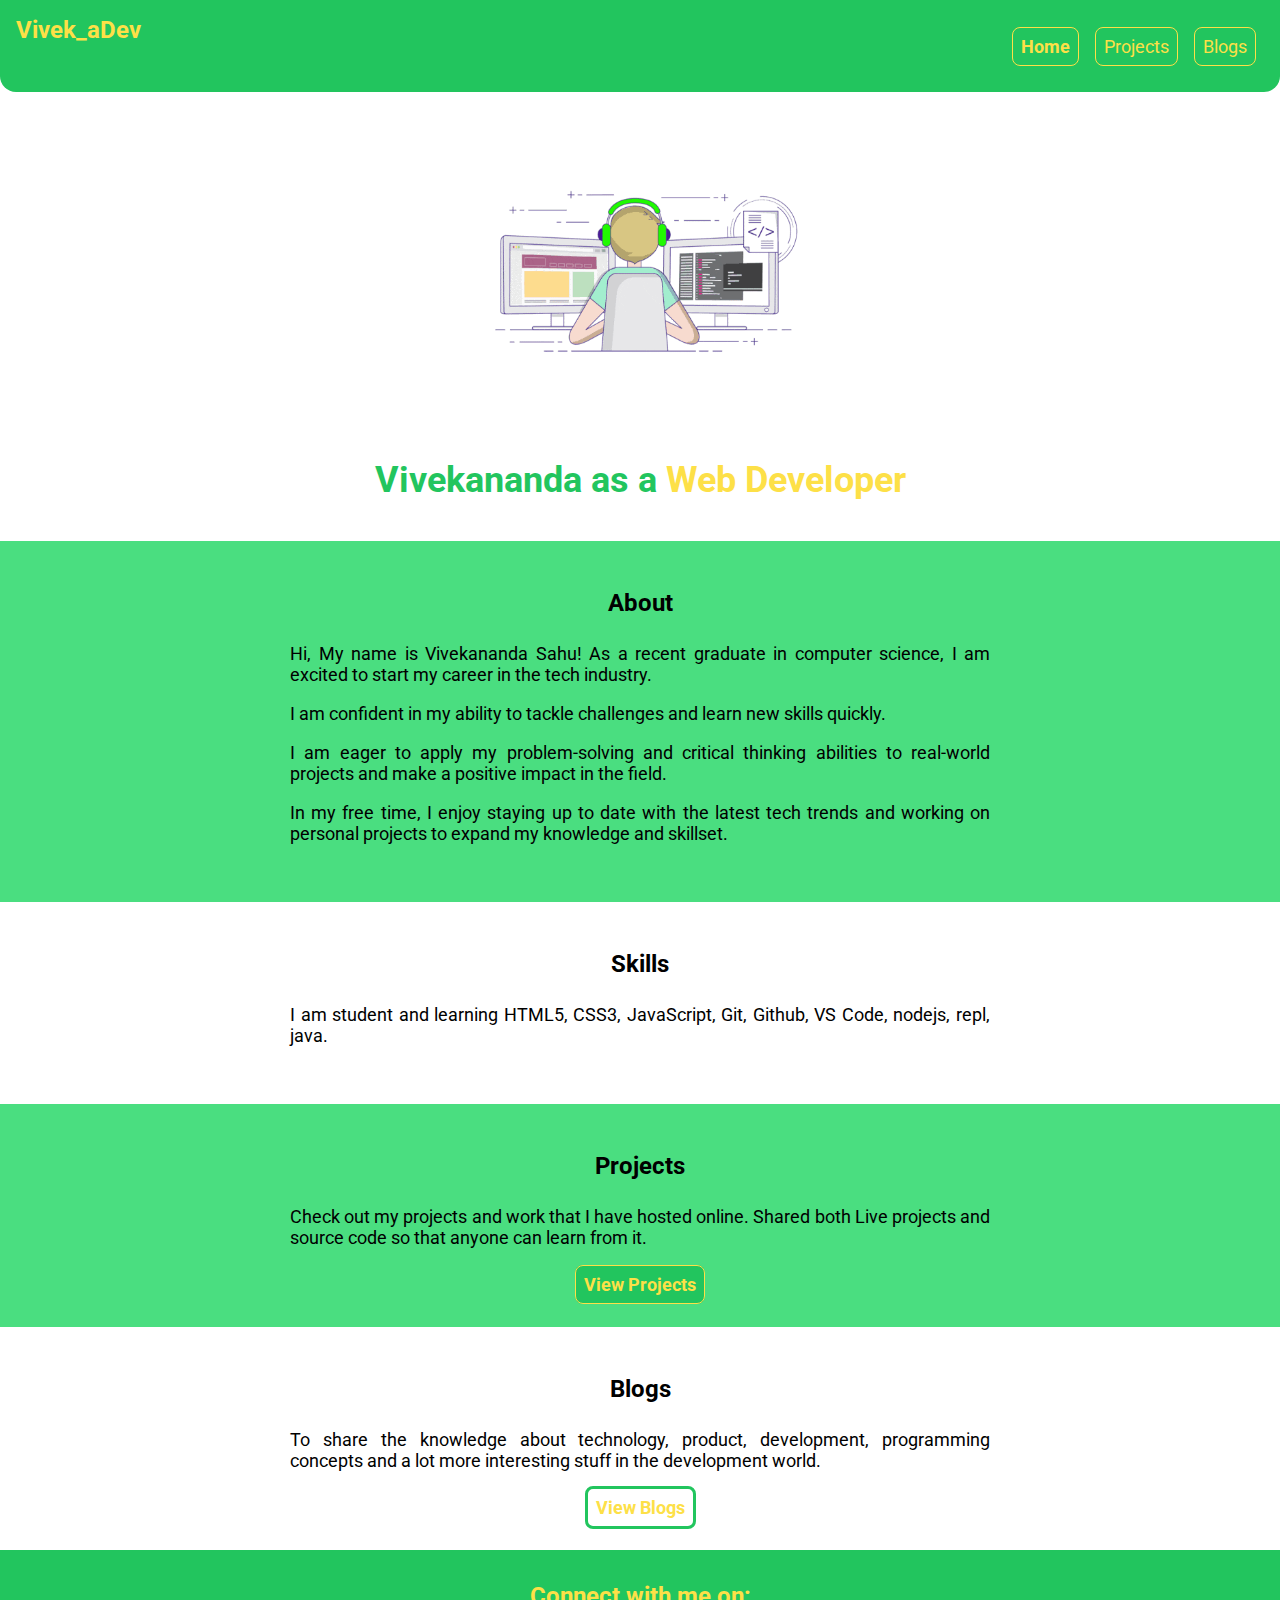
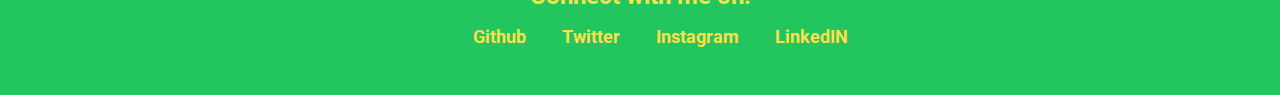
==== index.html @ dac3c16b "Initial commit" ====
<!DOCTYPE html>
<html lang="en">

<head>
    <meta charset="UTF-8">
    <meta http-equiv="X-UA-Compatible" content="IE=edge">
    <meta name="viewport" content="width=device-width, initial-scale=1.0">
    <title>Vivek_aDev</title>
    <link rel="stylesheet" href="style.css">
</head>

<body>

    <!-- Navbar -->
    <nav class="navigation">
        <div class="nav-header">Vivek_aDev</div>
        <div class="nav-pills">
            <div>
                <a class="nav-link link-active" href="/">Home</a>
            </div>
            <div>
                <a class="nav-link" href="/projects.html">Projects</a>
            </div>
            <div>
                <a class="nav-link" href="/blogs.html">Blogs</a>
            </div>
        </div>
    </nav>

    <!-- header -->
    <header class="header">
        <img class="header-img" src="/images/developer.gif">
        <h1 class="header-content">Vivekananda as a <span class="header-content-highlight">Web Developer</span>
        </h1>
    </header>


    <!-- Section  -->

    <!-- About  -->
    <section class="section  section-grey">
        <div class="center-container">
            <div class="center-container section-header">About</div>

            <p>Hi, My name is Vivekananda Sahu! As a recent graduate in computer science, I am excited to start my
                career in the tech industry.</p>
            <p>I am confident in my ability to tackle challenges and learn new skills quickly.</p>
            <p>I am eager to apply my problem-solving and critical thinking abilities to real-world projects and make a
                positive impact in the field.</p>
            <p>In my free time, I enjoy staying up to date with the latest tech trends and working on personal projects
                to expand my knowledge and skillset.</p>
        </div>
    </section>

    <!-- Skills  -->
    <section class="section">
        <div class="center-container">
            <div class="center-container section-header">Skills</div>

            <p>I am student and learning HTML5, CSS3, JavaScript, Git, Github, VS Code, nodejs, repl, java.</p>

    </section>


    <!-- Projects  -->
    <section class="section section-grey">
        <div class="center-container">
            <div class="center-container section-header">Projects</div>

            <p>Check out my projects and work that I have hosted online. Shared both Live projects and source code so
                that anyone can learn from it.</p>

        </div>
        <a class="nav-link link-active" href="/projects.html">View Projects</a>
    </section>

    <!-- Blogs  -->
    <section class="section">
        <div class="center-container">
            <div class="center-container section-header">Blogs</div>

            <p>To share the knowledge about technology, product, development, programming concepts and a lot more
                interesting stuff in the development world.</p>
        </div>

        <a class="link link-secondary" href="/blogs.html">View Blogs</a>

    </section>

    <!-- footer  -->
    <footer class="footer">
        <div class="footer-header">Connect with me on: </div>

        <ul class="non-bullet-list">
            <li class="inline-list"><a class="footer-link" target="_blank"
                    href="https://github.com/Vivek-aDev">Github</a></li>
            <li class="inline-list"><a class="footer-link" target="_blank"
                    href="https://twitter.com/Vivek_aDev">Twitter</a></li>
            <li class="inline-list"><a class="footer-link" target="_blank"
                    href="https://www.instagram.com/i_as_vivek/">Instagram</a></li>
            <li class="inline-list"><a class="footer-link" target="_blank"
                    href="https://www.linkedin.com/in/vivekasdev/">LinkedIN</a></li>
        </ul>
    </footer>

</body>

</html>
---- style.css ----
@import url('https://fonts.googleapis.com/css2?family=Roboto&display=swap');

body {
    font-family: 'Roboto', sans-serif;
    margin: 0px;
    overflow-x: hidden;

}

p {
    text-align: justify;
}

:root {
    --primary-color: #22c55e;
    --footer-color: #22c55e;
    --span-color: #fde047;
    --section-color: #4ade80;



}

hr {
    margin: 2rem 0rem;
}

.fluid-container {
    padding: 0.5rem 0.5rem;
}

.center-container {
    max-width: 700px;
    padding: 0.5rem 0.5rem;
    margin: auto;
    display: block;
}

.link {
    text-decoration: none;
    padding: 0.5rem 0.5rem;
    font-size: large;
    font-weight: bolder;

}

.link-primary {
    background-color: #FBBF24;
    color: var(--span-color);
    border-radius: 0.5rem;

}

.link-secondary {
    color: var(--span-color);
    border: solid var(--primary-color);
    border-radius: 0.5rem;
}


.inline-list {
    display: inline;
    padding: 1rem 1rem;
}

.navigation {
    padding: 1rem;
    background-color: var(--primary-color);
    color: var(--span-color);
    font-size: large;
    border-bottom-left-radius: 1rem;
    border-bottom-right-radius: 1rem;
    display: flex;
    flex-wrap: wrap;
    justify-content: space-between;
    align-items: center;
}

.nav-header {
    font-weight: bolder;
    font-size: x-large;
    margin-bottom: 2rem;
}

.nav-pills {
    display: flex;
    justify-content: center;
}

.nav-link {
    background-color: var(--primary-color);
    color: var(--span-color);
    border: 1px solid var(--span-color);
    padding: 0.5rem 0.5rem;
    text-decoration: none;
    border-radius: 0.5rem;
    margin: 0.5rem;

}

.link-active {
    font-weight: bolder;
    font-size: large;

}

.header {
    padding: 1rem 1rem;
    font-size: large;
    font-weight: bolder;
    text-align: center;

}

.header-img {
    max-width: 350px;
    display: block;
    padding: 2rem;
    margin: auto;
}

.header-content {

    color: var(--primary-color);

}

.header-content-highlight {

    color: var(--span-color);



}

.section {
    padding: 2rem;
    font-size: large;
    text-align: center;

}




.section-grey {
    background-color: var(--section-color);
}

.section-header {

    font-size: x-large;
    font-weight: bolder;

}

.footer {
    background-color: var(--footer-color);
    color: var(--span-color);
    padding: 2rem 1rem;
    text-align: center;
}

.footer-header {

    font-size: x-large;
    font-weight: bolder;
}

.footer-link {
    color: var(--span-color);
    font-weight: bolder;
    text-decoration: none;
    font-size: large;


}
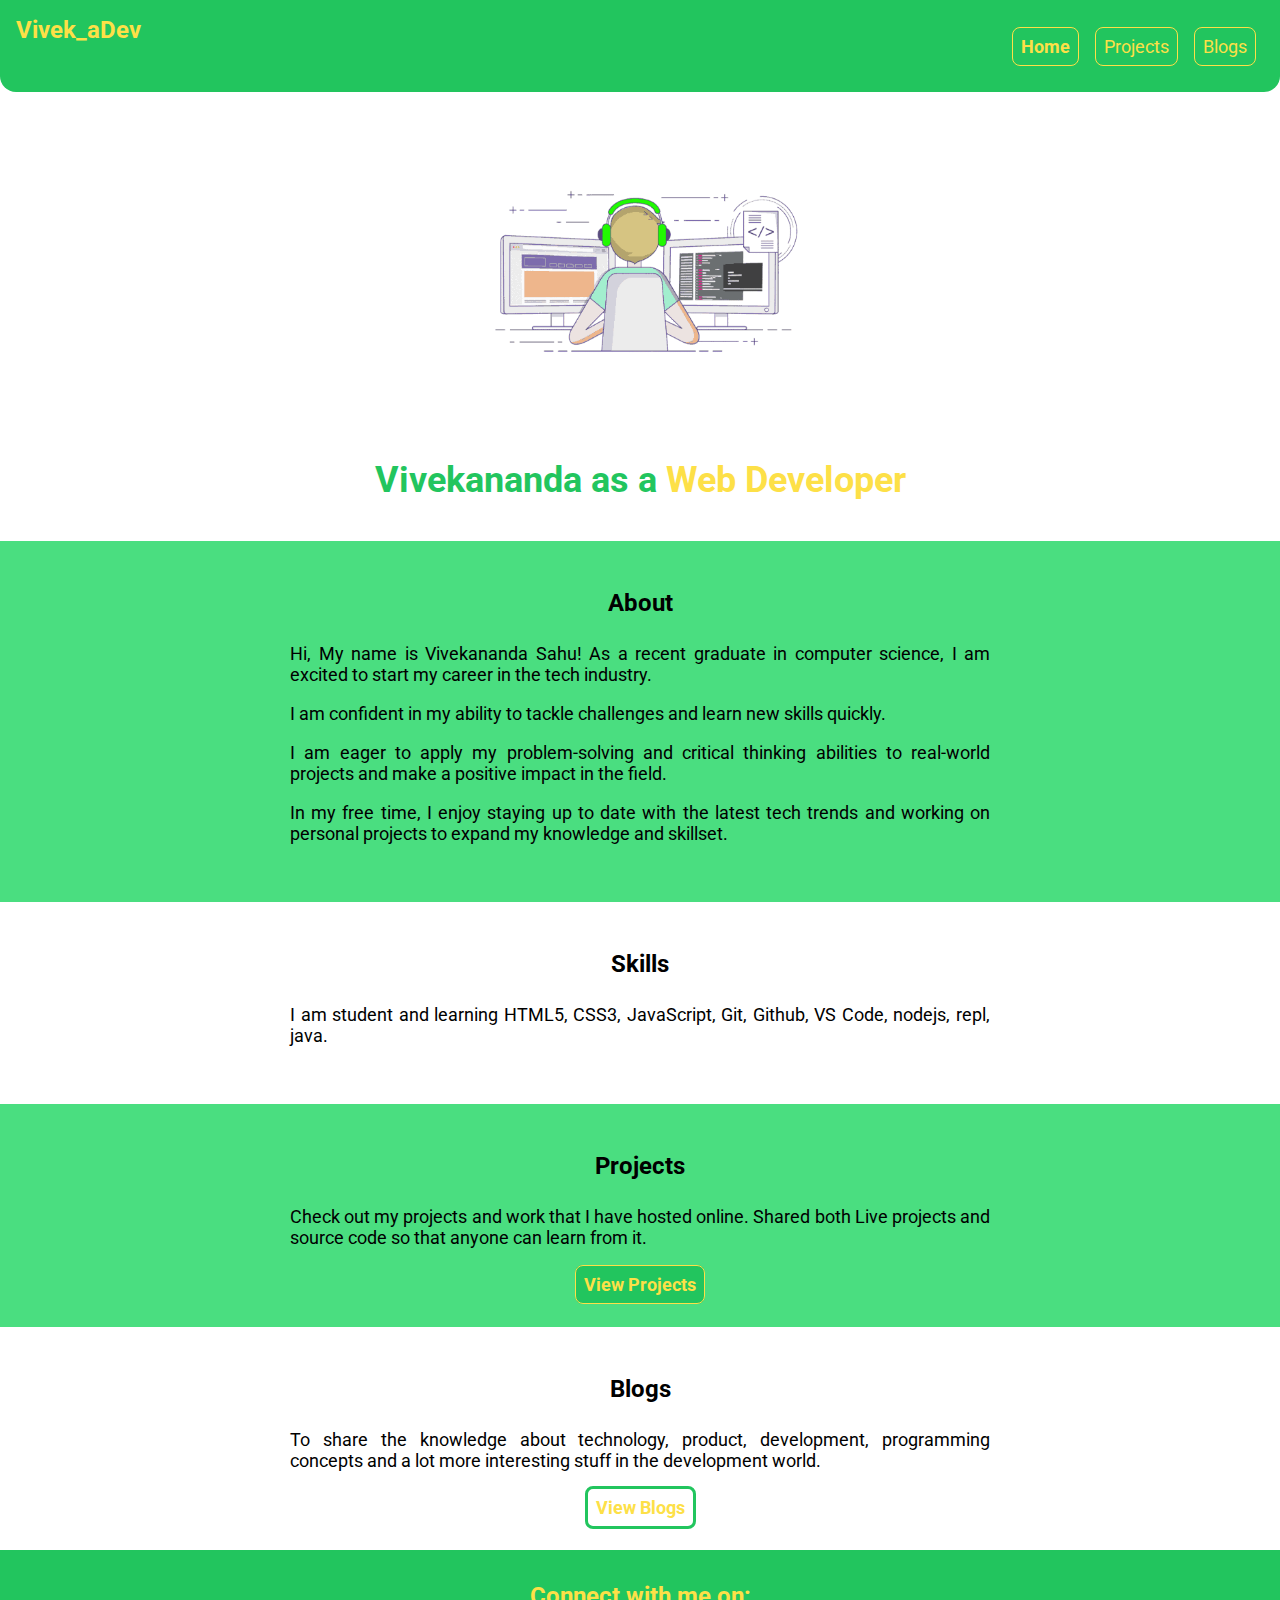
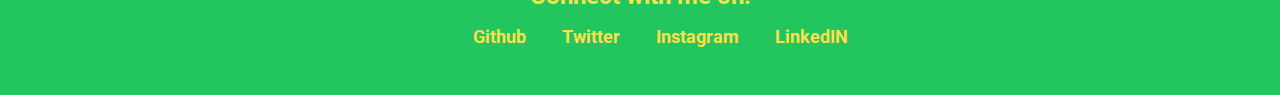
==== commit 409fa26b: "Add files via upload" ====
--- a/index.html
+++ b/index.html
@@ -1,108 +1,108 @@
-<!DOCTYPE html>
-<html lang="en">
-
-<head>
-    <meta charset="UTF-8">
-    <meta http-equiv="X-UA-Compatible" content="IE=edge">
-    <meta name="viewport" content="width=device-width, initial-scale=1.0">
-    <title>Vivek_aDev</title>
-    <link rel="stylesheet" href="style.css">
-</head>
-
-<body>
-
-    <!-- Navbar -->
-    <nav class="navigation">
-        <div class="nav-header">Vivek_aDev</div>
-        <div class="nav-pills">
-            <div>
-                <a class="nav-link link-active" href="/">Home</a>
-            </div>
-            <div>
-                <a class="nav-link" href="/projects.html">Projects</a>
-            </div>
-            <div>
-                <a class="nav-link" href="/blogs.html">Blogs</a>
-            </div>
-        </div>
-    </nav>
-
-    <!-- header -->
-    <header class="header">
-        <img class="header-img" src="/images/developer.gif">
-        <h1 class="header-content">Vivekananda as a <span class="header-content-highlight">Web Developer</span>
-        </h1>
-    </header>
-
-
-    <!-- Section  -->
-
-    <!-- About  -->
-    <section class="section  section-grey">
-        <div class="center-container">
-            <div class="center-container section-header">About</div>
-
-            <p>Hi, My name is Vivekananda Sahu! As a recent graduate in computer science, I am excited to start my
-                career in the tech industry.</p>
-            <p>I am confident in my ability to tackle challenges and learn new skills quickly.</p>
-            <p>I am eager to apply my problem-solving and critical thinking abilities to real-world projects and make a
-                positive impact in the field.</p>
-            <p>In my free time, I enjoy staying up to date with the latest tech trends and working on personal projects
-                to expand my knowledge and skillset.</p>
-        </div>
-    </section>
-
-    <!-- Skills  -->
-    <section class="section">
-        <div class="center-container">
-            <div class="center-container section-header">Skills</div>
-
-            <p>I am student and learning HTML5, CSS3, JavaScript, Git, Github, VS Code, nodejs, repl, java.</p>
-
-    </section>
-
-
-    <!-- Projects  -->
-    <section class="section section-grey">
-        <div class="center-container">
-            <div class="center-container section-header">Projects</div>
-
-            <p>Check out my projects and work that I have hosted online. Shared both Live projects and source code so
-                that anyone can learn from it.</p>
-
-        </div>
-        <a class="nav-link link-active" href="/projects.html">View Projects</a>
-    </section>
-
-    <!-- Blogs  -->
-    <section class="section">
-        <div class="center-container">
-            <div class="center-container section-header">Blogs</div>
-
-            <p>To share the knowledge about technology, product, development, programming concepts and a lot more
-                interesting stuff in the development world.</p>
-        </div>
-
-        <a class="link link-secondary" href="/blogs.html">View Blogs</a>
-
-    </section>
-
-    <!-- footer  -->
-    <footer class="footer">
-        <div class="footer-header">Connect with me on: </div>
-
-        <ul class="non-bullet-list">
-            <li class="inline-list"><a class="footer-link" target="_blank"
-                    href="https://github.com/Vivek-aDev">Github</a></li>
-            <li class="inline-list"><a class="footer-link" target="_blank"
-                    href="https://twitter.com/Vivek_aDev">Twitter</a></li>
-            <li class="inline-list"><a class="footer-link" target="_blank"
-                    href="https://www.instagram.com/i_as_vivek/">Instagram</a></li>
-            <li class="inline-list"><a class="footer-link" target="_blank"
-                    href="https://www.linkedin.com/in/vivekasdev/">LinkedIN</a></li>
-        </ul>
-    </footer>
-
-</body>
-
+<!DOCTYPE html>
+<html lang="en">
+
+<head>
+    <meta charset="UTF-8">
+    <meta http-equiv="X-UA-Compatible" content="IE=edge">
+    <meta name="viewport" content="width=device-width, initial-scale=1.0">
+    <title>Vivek_aDev</title>
+    <link rel="stylesheet" href="style.css">
+</head>
+
+<body>
+
+    <!-- Navbar -->
+    <nav class="navigation">
+        <div class="nav-header">Vivek_aDev</div>
+        <div class="nav-pills">
+            <div>
+                <a class="nav-link link-active" href="/">Home</a>
+            </div>
+            <div>
+                <a class="nav-link" href="/projects.html">Projects</a>
+            </div>
+            <div>
+                <a class="nav-link" href="/blogs.html">Blogs</a>
+            </div>
+        </div>
+    </nav>
+
+    <!-- header -->
+    <header class="header">
+        <img class="header-img" src="/images/developer.gif">
+        <h1 class="header-content">Vivekananda as a <span class="header-content-highlight">Web Developer</span>
+        </h1>
+    </header>
+
+
+    <!-- Section  -->
+
+    <!-- About  -->
+    <section class="section  section-grey">
+        <div class="center-container">
+            <div class="center-container section-header">About</div>
+
+            <p>Hi, My name is Vivekananda Sahu! As a recent graduate in computer science, I am excited to start my
+                career in the tech industry.</p>
+            <p>I am confident in my ability to tackle challenges and learn new skills quickly.</p>
+            <p>I am eager to apply my problem-solving and critical thinking abilities to real-world projects and make a
+                positive impact in the field.</p>
+            <p>In my free time, I enjoy staying up to date with the latest tech trends and working on personal projects
+                to expand my knowledge and skillset.</p>
+        </div>
+    </section>
+
+    <!-- Skills  -->
+    <section class="section">
+        <div class="center-container">
+            <div class="center-container section-header">Skills</div>
+
+            <p>I am student and learning HTML5, CSS3, JavaScript, Git, Github, VS Code, nodejs, repl, java.</p>
+
+    </section>
+
+
+    <!-- Projects  -->
+    <section class="section section-grey">
+        <div class="center-container">
+            <div class="center-container section-header">Projects</div>
+
+            <p>Check out my projects and work that I have hosted online. Shared both Live projects and source code so
+                that anyone can learn from it.</p>
+
+        </div>
+        <a class="nav-link link-active" href="/projects.html">View Projects</a>
+    </section>
+
+    <!-- Blogs  -->
+    <section class="section">
+        <div class="center-container">
+            <div class="center-container section-header">Blogs</div>
+
+            <p>To share the knowledge about technology, product, development, programming concepts and a lot more
+                interesting stuff in the development world.</p>
+        </div>
+
+        <a class="link link-secondary" href="/blogs.html">View Blogs</a>
+
+    </section>
+
+    <!-- footer  -->
+    <footer class="footer">
+        <div class="footer-header">Connect with me on: </div>
+
+        <ul class="non-bullet-list">
+            <li class="inline-list"><a class="footer-link" target="_blank"
+                    href="https://github.com/Vivek-aDev">Github</a></li>
+            <li class="inline-list"><a class="footer-link" target="_blank"
+                    href="https://twitter.com/Vivek_aDev">Twitter</a></li>
+            <li class="inline-list"><a class="footer-link" target="_blank"
+                    href="https://www.instagram.com/i_as_vivek/">Instagram</a></li>
+            <li class="inline-list"><a class="footer-link" target="_blank"
+                    href="https://www.linkedin.com/in/vivekasdev/">LinkedIN</a></li>
+        </ul>
+    </footer>
+
+</body>
+
 </html>--- a/style.css
+++ b/style.css
@@ -1,177 +1,177 @@
-@import url('https://fonts.googleapis.com/css2?family=Roboto&display=swap');
-
-body {
-    font-family: 'Roboto', sans-serif;
-    margin: 0px;
-    overflow-x: hidden;
-
-}
-
-p {
-    text-align: justify;
-}
-
-:root {
-    --primary-color: #22c55e;
-    --footer-color: #22c55e;
-    --span-color: #fde047;
-    --section-color: #4ade80;
-
-
-
-}
-
-hr {
-    margin: 2rem 0rem;
-}
-
-.fluid-container {
-    padding: 0.5rem 0.5rem;
-}
-
-.center-container {
-    max-width: 700px;
-    padding: 0.5rem 0.5rem;
-    margin: auto;
-    display: block;
-}
-
-.link {
-    text-decoration: none;
-    padding: 0.5rem 0.5rem;
-    font-size: large;
-    font-weight: bolder;
-
-}
-
-.link-primary {
-    background-color: #FBBF24;
-    color: var(--span-color);
-    border-radius: 0.5rem;
-
-}
-
-.link-secondary {
-    color: var(--span-color);
-    border: solid var(--primary-color);
-    border-radius: 0.5rem;
-}
-
-
-.inline-list {
-    display: inline;
-    padding: 1rem 1rem;
-}
-
-.navigation {
-    padding: 1rem;
-    background-color: var(--primary-color);
-    color: var(--span-color);
-    font-size: large;
-    border-bottom-left-radius: 1rem;
-    border-bottom-right-radius: 1rem;
-    display: flex;
-    flex-wrap: wrap;
-    justify-content: space-between;
-    align-items: center;
-}
-
-.nav-header {
-    font-weight: bolder;
-    font-size: x-large;
-    margin-bottom: 2rem;
-}
-
-.nav-pills {
-    display: flex;
-    justify-content: center;
-}
-
-.nav-link {
-    background-color: var(--primary-color);
-    color: var(--span-color);
-    border: 1px solid var(--span-color);
-    padding: 0.5rem 0.5rem;
-    text-decoration: none;
-    border-radius: 0.5rem;
-    margin: 0.5rem;
-
-}
-
-.link-active {
-    font-weight: bolder;
-    font-size: large;
-
-}
-
-.header {
-    padding: 1rem 1rem;
-    font-size: large;
-    font-weight: bolder;
-    text-align: center;
-
-}
-
-.header-img {
-    max-width: 350px;
-    display: block;
-    padding: 2rem;
-    margin: auto;
-}
-
-.header-content {
-
-    color: var(--primary-color);
-
-}
-
-.header-content-highlight {
-
-    color: var(--span-color);
-
-
-
-}
-
-.section {
-    padding: 2rem;
-    font-size: large;
-    text-align: center;
-
-}
-
-
-
-
-.section-grey {
-    background-color: var(--section-color);
-}
-
-.section-header {
-
-    font-size: x-large;
-    font-weight: bolder;
-
-}
-
-.footer {
-    background-color: var(--footer-color);
-    color: var(--span-color);
-    padding: 2rem 1rem;
-    text-align: center;
-}
-
-.footer-header {
-
-    font-size: x-large;
-    font-weight: bolder;
-}
-
-.footer-link {
-    color: var(--span-color);
-    font-weight: bolder;
-    text-decoration: none;
-    font-size: large;
-
-
+@import url('https://fonts.googleapis.com/css2?family=Roboto&display=swap');
+
+body {
+    font-family: 'Roboto', sans-serif;
+    margin: 0px;
+    overflow-x: hidden;
+
+}
+
+p {
+    text-align: justify;
+}
+
+:root {
+    --primary-color: #22c55e;
+    --footer-color: #22c55e;
+    --span-color: #fde047;
+    --section-color: #4ade80;
+
+
+
+}
+
+hr {
+    margin: 2rem 0rem;
+}
+
+.fluid-container {
+    padding: 0.5rem 0.5rem;
+}
+
+.center-container {
+    max-width: 700px;
+    padding: 0.5rem 0.5rem;
+    margin: auto;
+    display: block;
+}
+
+.link {
+    text-decoration: none;
+    padding: 0.5rem 0.5rem;
+    font-size: large;
+    font-weight: bolder;
+
+}
+
+.link-primary {
+    background-color: #FBBF24;
+    color: var(--span-color);
+    border-radius: 0.5rem;
+
+}
+
+.link-secondary {
+    color: var(--span-color);
+    border: solid var(--primary-color);
+    border-radius: 0.5rem;
+}
+
+
+.inline-list {
+    display: inline;
+    padding: 1rem 1rem;
+}
+
+.navigation {
+    padding: 1rem;
+    background-color: var(--primary-color);
+    color: var(--span-color);
+    font-size: large;
+    border-bottom-left-radius: 1rem;
+    border-bottom-right-radius: 1rem;
+    display: flex;
+    flex-wrap: wrap;
+    justify-content: space-between;
+    align-items: center;
+}
+
+.nav-header {
+    font-weight: bolder;
+    font-size: x-large;
+    margin-bottom: 2rem;
+}
+
+.nav-pills {
+    display: flex;
+    justify-content: center;
+}
+
+.nav-link {
+    background-color: var(--primary-color);
+    color: var(--span-color);
+    border: 1px solid var(--span-color);
+    padding: 0.5rem 0.5rem;
+    text-decoration: none;
+    border-radius: 0.5rem;
+    margin: 0.5rem;
+
+}
+
+.link-active {
+    font-weight: bolder;
+    font-size: large;
+
+}
+
+.header {
+    padding: 1rem 1rem;
+    font-size: large;
+    font-weight: bolder;
+    text-align: center;
+
+}
+
+.header-img {
+    max-width: 350px;
+    display: block;
+    padding: 2rem;
+    margin: auto;
+}
+
+.header-content {
+
+    color: var(--primary-color);
+
+}
+
+.header-content-highlight {
+
+    color: var(--span-color);
+
+
+
+}
+
+.section {
+    padding: 2rem;
+    font-size: large;
+    text-align: center;
+
+}
+
+
+
+
+.section-grey {
+    background-color: var(--section-color);
+}
+
+.section-header {
+
+    font-size: x-large;
+    font-weight: bolder;
+
+}
+
+.footer {
+    background-color: var(--footer-color);
+    color: var(--span-color);
+    padding: 2rem 1rem;
+    text-align: center;
+}
+
+.footer-header {
+
+    font-size: x-large;
+    font-weight: bolder;
+}
+
+.footer-link {
+    color: var(--span-color);
+    font-weight: bolder;
+    text-decoration: none;
+    font-size: large;
+
+
 }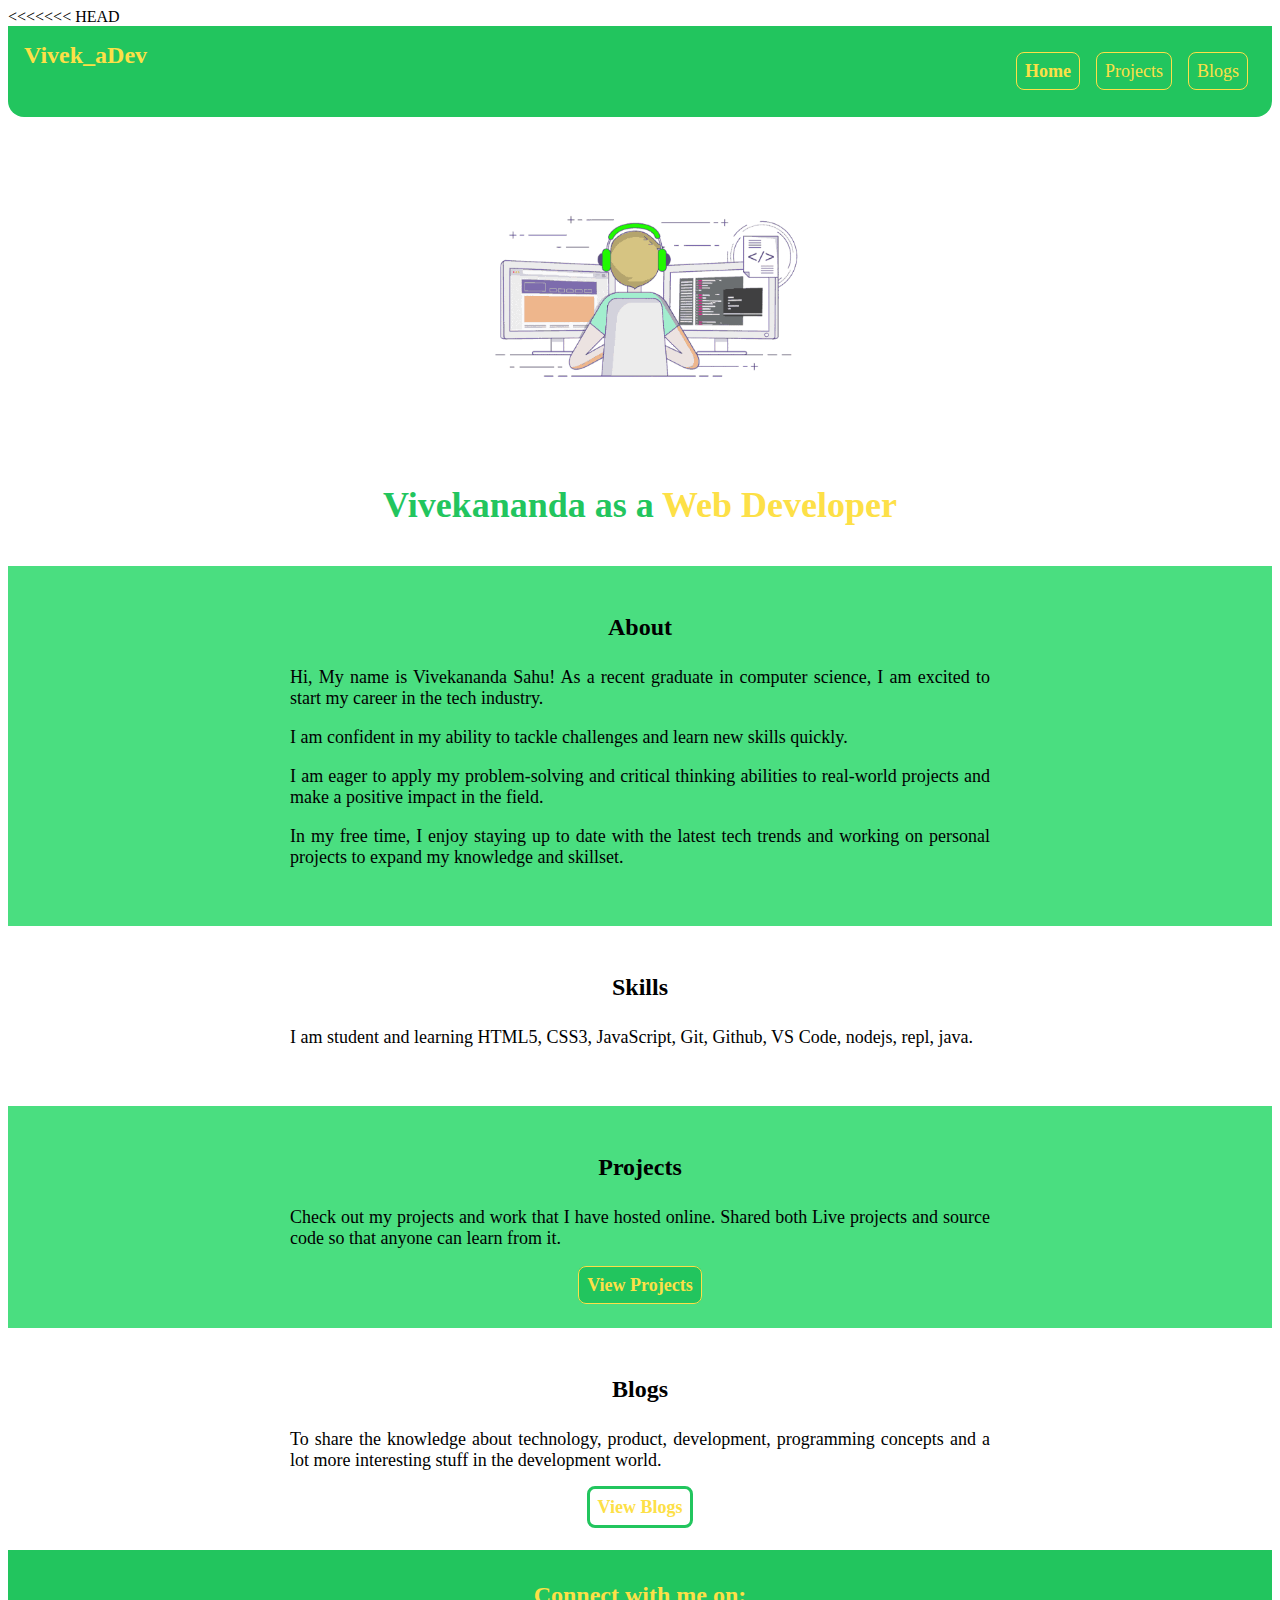
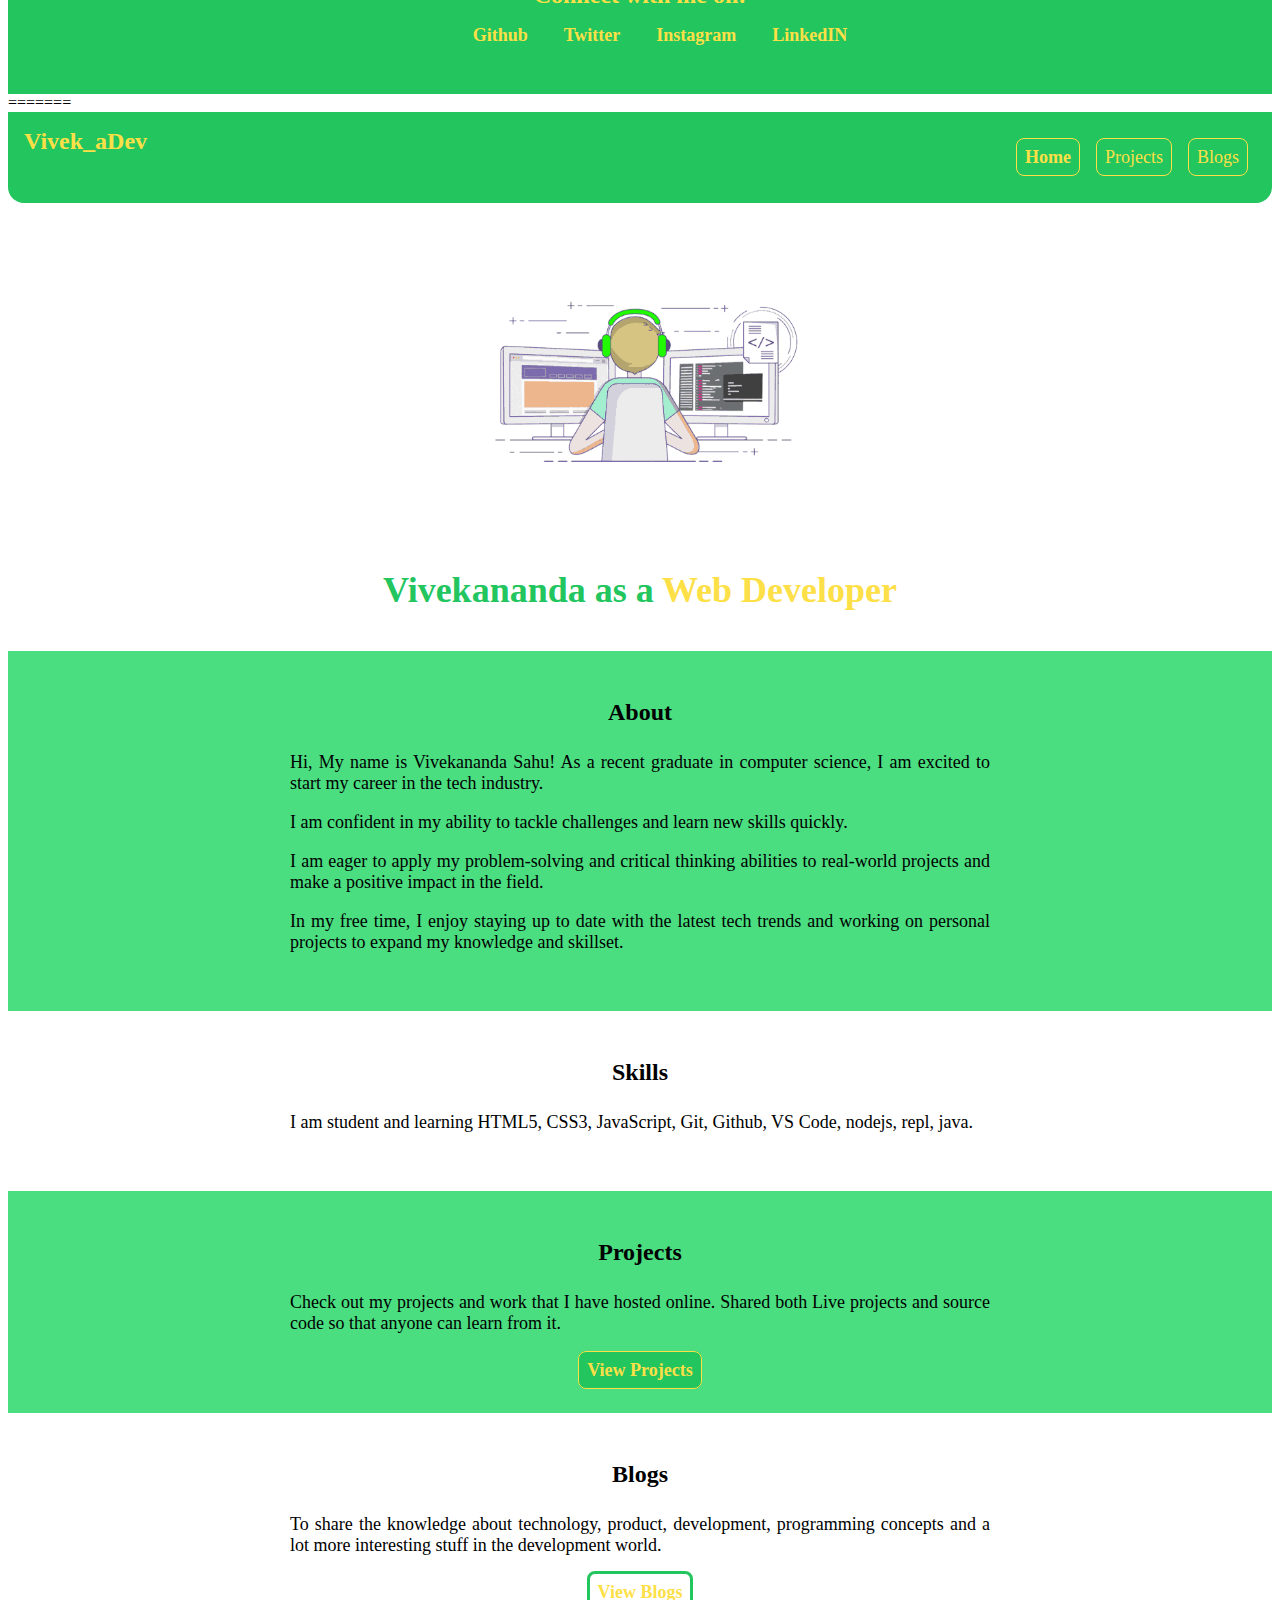
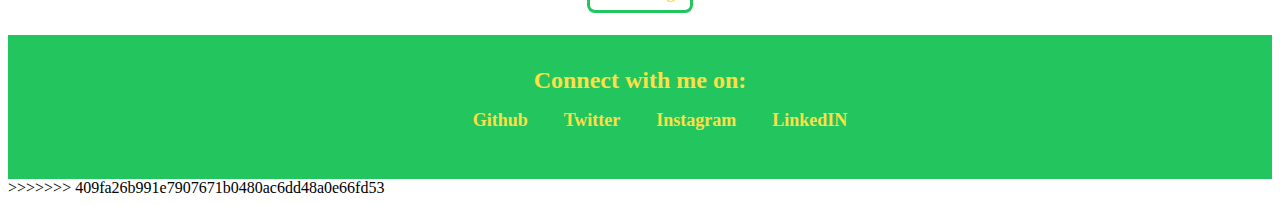
==== commit aebcac25: "update in text and style" ====
--- a/index.html
+++ b/index.html
@@ -1,108 +1,218 @@
-<!DOCTYPE html>
-<html lang="en">
-
-<head>
-    <meta charset="UTF-8">
-    <meta http-equiv="X-UA-Compatible" content="IE=edge">
-    <meta name="viewport" content="width=device-width, initial-scale=1.0">
-    <title>Vivek_aDev</title>
-    <link rel="stylesheet" href="style.css">
-</head>
-
-<body>
-
-    <!-- Navbar -->
-    <nav class="navigation">
-        <div class="nav-header">Vivek_aDev</div>
-        <div class="nav-pills">
-            <div>
-                <a class="nav-link link-active" href="/">Home</a>
-            </div>
-            <div>
-                <a class="nav-link" href="/projects.html">Projects</a>
-            </div>
-            <div>
-                <a class="nav-link" href="/blogs.html">Blogs</a>
-            </div>
-        </div>
-    </nav>
-
-    <!-- header -->
-    <header class="header">
-        <img class="header-img" src="/images/developer.gif">
-        <h1 class="header-content">Vivekananda as a <span class="header-content-highlight">Web Developer</span>
-        </h1>
-    </header>
-
-
-    <!-- Section  -->
-
-    <!-- About  -->
-    <section class="section  section-grey">
-        <div class="center-container">
-            <div class="center-container section-header">About</div>
-
-            <p>Hi, My name is Vivekananda Sahu! As a recent graduate in computer science, I am excited to start my
-                career in the tech industry.</p>
-            <p>I am confident in my ability to tackle challenges and learn new skills quickly.</p>
-            <p>I am eager to apply my problem-solving and critical thinking abilities to real-world projects and make a
-                positive impact in the field.</p>
-            <p>In my free time, I enjoy staying up to date with the latest tech trends and working on personal projects
-                to expand my knowledge and skillset.</p>
-        </div>
-    </section>
-
-    <!-- Skills  -->
-    <section class="section">
-        <div class="center-container">
-            <div class="center-container section-header">Skills</div>
-
-            <p>I am student and learning HTML5, CSS3, JavaScript, Git, Github, VS Code, nodejs, repl, java.</p>
-
-    </section>
-
-
-    <!-- Projects  -->
-    <section class="section section-grey">
-        <div class="center-container">
-            <div class="center-container section-header">Projects</div>
-
-            <p>Check out my projects and work that I have hosted online. Shared both Live projects and source code so
-                that anyone can learn from it.</p>
-
-        </div>
-        <a class="nav-link link-active" href="/projects.html">View Projects</a>
-    </section>
-
-    <!-- Blogs  -->
-    <section class="section">
-        <div class="center-container">
-            <div class="center-container section-header">Blogs</div>
-
-            <p>To share the knowledge about technology, product, development, programming concepts and a lot more
-                interesting stuff in the development world.</p>
-        </div>
-
-        <a class="link link-secondary" href="/blogs.html">View Blogs</a>
-
-    </section>
-
-    <!-- footer  -->
-    <footer class="footer">
-        <div class="footer-header">Connect with me on: </div>
-
-        <ul class="non-bullet-list">
-            <li class="inline-list"><a class="footer-link" target="_blank"
-                    href="https://github.com/Vivek-aDev">Github</a></li>
-            <li class="inline-list"><a class="footer-link" target="_blank"
-                    href="https://twitter.com/Vivek_aDev">Twitter</a></li>
-            <li class="inline-list"><a class="footer-link" target="_blank"
-                    href="https://www.instagram.com/i_as_vivek/">Instagram</a></li>
-            <li class="inline-list"><a class="footer-link" target="_blank"
-                    href="https://www.linkedin.com/in/vivekasdev/">LinkedIN</a></li>
-        </ul>
-    </footer>
-
-</body>
-
+<<<<<<< HEAD
+<!DOCTYPE html>
+<html lang="en">
+
+<head>
+    <meta charset="UTF-8">
+    <meta http-equiv="X-UA-Compatible" content="IE=edge">
+    <meta name="viewport" content="width=device-width, initial-scale=1.0">
+    <title>Vivek_aDev</title>
+    <link rel="stylesheet" href="style.css">
+</head>
+
+<body>
+
+    <!-- Navbar -->
+    <nav class="navigation">
+        <div class="nav-header">Vivek_aDev</div>
+        <div class="nav-pills">
+            <div>
+                <a class="nav-link link-active" href="/">Home</a>
+            </div>
+            <div>
+                <a class="nav-link" href="/projects.html">Projects</a>
+            </div>
+            <div>
+                <a class="nav-link" href="/blogs.html">Blogs</a>
+            </div>
+        </div>
+    </nav>
+
+    <!-- header -->
+    <header class="header">
+        <img class="header-img" src="/images/developer.gif">
+        <h1 class="header-content">Vivekananda as a <span class="header-content-highlight">Web Developer</span>
+        </h1>
+    </header>
+
+
+    <!-- Section  -->
+
+    <!-- About  -->
+    <section class="section  section-grey">
+        <div class="center-container">
+            <div class="center-container section-header">About</div>
+
+            <p>Hi, My name is Vivekananda Sahu! As a recent graduate in computer science, I am excited to start my
+                career in the tech industry.</p>
+            <p>I am confident in my ability to tackle challenges and learn new skills quickly.</p>
+            <p>I am eager to apply my problem-solving and critical thinking abilities to real-world projects and make a
+                positive impact in the field.</p>
+            <p>In my free time, I enjoy staying up to date with the latest tech trends and working on personal projects
+                to expand my knowledge and skillset.</p>
+        </div>
+    </section>
+
+    <!-- Skills  -->
+    <section class="section">
+        <div class="center-container">
+            <div class="center-container section-header">Skills</div>
+
+            <p>I am student and learning HTML5, CSS3, JavaScript, Git, Github, VS Code, nodejs, repl, java.</p>
+
+    </section>
+
+
+    <!-- Projects  -->
+    <section class="section section-grey">
+        <div class="center-container">
+            <div class="center-container section-header">Projects</div>
+
+            <p>Check out my projects and work that I have hosted online. Shared both Live projects and source code so
+                that anyone can learn from it.</p>
+
+        </div>
+        <a class="nav-link link-active" href="/projects.html">View Projects</a>
+    </section>
+
+    <!-- Blogs  -->
+    <section class="section">
+        <div class="center-container">
+            <div class="center-container section-header">Blogs</div>
+
+            <p>To share the knowledge about technology, product, development, programming concepts and a lot more
+                interesting stuff in the development world.</p>
+        </div>
+
+        <a class="link link-secondary" href="/blogs.html">View Blogs</a>
+
+    </section>
+
+    <!-- footer  -->
+    <footer class="footer">
+        <div class="footer-header">Connect with me on: </div>
+
+        <ul class="non-bullet-list">
+            <li class="inline-list"><a class="footer-link" target="_blank"
+                    href="https://github.com/Vivek-aDev">Github</a></li>
+            <li class="inline-list"><a class="footer-link" target="_blank"
+                    href="https://twitter.com/Vivek_aDev">Twitter</a></li>
+            <li class="inline-list"><a class="footer-link" target="_blank"
+                    href="https://www.instagram.com/i_as_vivek/">Instagram</a></li>
+            <li class="inline-list"><a class="footer-link" target="_blank"
+                    href="https://www.linkedin.com/in/vivekasdev/">LinkedIN</a></li>
+        </ul>
+    </footer>
+
+</body>
+
+=======
+<!DOCTYPE html>
+<html lang="en">
+
+<head>
+    <meta charset="UTF-8">
+    <meta http-equiv="X-UA-Compatible" content="IE=edge">
+    <meta name="viewport" content="width=device-width, initial-scale=1.0">
+    <title>Vivek_aDev</title>
+    <link rel="stylesheet" href="style.css">
+</head>
+
+<body>
+
+    <!-- Navbar -->
+    <nav class="navigation">
+        <div class="nav-header">Vivek_aDev</div>
+        <div class="nav-pills">
+            <div>
+                <a class="nav-link link-active" href="/">Home</a>
+            </div>
+            <div>
+                <a class="nav-link" href="/projects.html">Projects</a>
+            </div>
+            <div>
+                <a class="nav-link" href="/blogs.html">Blogs</a>
+            </div>
+        </div>
+    </nav>
+
+    <!-- header -->
+    <header class="header">
+        <img class="header-img" src="/images/developer.gif">
+        <h1 class="header-content">Vivekananda as a <span class="header-content-highlight">Web Developer</span>
+        </h1>
+    </header>
+
+
+    <!-- Section  -->
+
+    <!-- About  -->
+    <section class="section  section-grey">
+        <div class="center-container">
+            <div class="center-container section-header">About</div>
+
+            <p>Hi, My name is Vivekananda Sahu! As a recent graduate in computer science, I am excited to start my
+                career in the tech industry.</p>
+            <p>I am confident in my ability to tackle challenges and learn new skills quickly.</p>
+            <p>I am eager to apply my problem-solving and critical thinking abilities to real-world projects and make a
+                positive impact in the field.</p>
+            <p>In my free time, I enjoy staying up to date with the latest tech trends and working on personal projects
+                to expand my knowledge and skillset.</p>
+        </div>
+    </section>
+
+    <!-- Skills  -->
+    <section class="section">
+        <div class="center-container">
+            <div class="center-container section-header">Skills</div>
+
+            <p>I am student and learning HTML5, CSS3, JavaScript, Git, Github, VS Code, nodejs, repl, java.</p>
+
+    </section>
+
+
+    <!-- Projects  -->
+    <section class="section section-grey">
+        <div class="center-container">
+            <div class="center-container section-header">Projects</div>
+
+            <p>Check out my projects and work that I have hosted online. Shared both Live projects and source code so
+                that anyone can learn from it.</p>
+
+        </div>
+        <a class="nav-link link-active" href="/projects.html">View Projects</a>
+    </section>
+
+    <!-- Blogs  -->
+    <section class="section">
+        <div class="center-container">
+            <div class="center-container section-header">Blogs</div>
+
+            <p>To share the knowledge about technology, product, development, programming concepts and a lot more
+                interesting stuff in the development world.</p>
+        </div>
+
+        <a class="link link-secondary" href="/blogs.html">View Blogs</a>
+
+    </section>
+
+    <!-- footer  -->
+    <footer class="footer">
+        <div class="footer-header">Connect with me on: </div>
+
+        <ul class="non-bullet-list">
+            <li class="inline-list"><a class="footer-link" target="_blank"
+                    href="https://github.com/Vivek-aDev">Github</a></li>
+            <li class="inline-list"><a class="footer-link" target="_blank"
+                    href="https://twitter.com/Vivek_aDev">Twitter</a></li>
+            <li class="inline-list"><a class="footer-link" target="_blank"
+                    href="https://www.instagram.com/i_as_vivek/">Instagram</a></li>
+            <li class="inline-list"><a class="footer-link" target="_blank"
+                    href="https://www.linkedin.com/in/vivekasdev/">LinkedIN</a></li>
+        </ul>
+    </footer>
+
+</body>
+
+>>>>>>> 409fa26b991e7907671b0480ac6dd48a0e66fd53
 </html>--- a/style.css
+++ b/style.css
@@ -1,177 +1,356 @@
-@import url('https://fonts.googleapis.com/css2?family=Roboto&display=swap');
-
-body {
-    font-family: 'Roboto', sans-serif;
-    margin: 0px;
-    overflow-x: hidden;
-
-}
-
-p {
-    text-align: justify;
-}
-
-:root {
-    --primary-color: #22c55e;
-    --footer-color: #22c55e;
-    --span-color: #fde047;
-    --section-color: #4ade80;
-
-
-
-}
-
-hr {
-    margin: 2rem 0rem;
-}
-
-.fluid-container {
-    padding: 0.5rem 0.5rem;
-}
-
-.center-container {
-    max-width: 700px;
-    padding: 0.5rem 0.5rem;
-    margin: auto;
-    display: block;
-}
-
-.link {
-    text-decoration: none;
-    padding: 0.5rem 0.5rem;
-    font-size: large;
-    font-weight: bolder;
-
-}
-
-.link-primary {
-    background-color: #FBBF24;
-    color: var(--span-color);
-    border-radius: 0.5rem;
-
-}
-
-.link-secondary {
-    color: var(--span-color);
-    border: solid var(--primary-color);
-    border-radius: 0.5rem;
-}
-
-
-.inline-list {
-    display: inline;
-    padding: 1rem 1rem;
-}
-
-.navigation {
-    padding: 1rem;
-    background-color: var(--primary-color);
-    color: var(--span-color);
-    font-size: large;
-    border-bottom-left-radius: 1rem;
-    border-bottom-right-radius: 1rem;
-    display: flex;
-    flex-wrap: wrap;
-    justify-content: space-between;
-    align-items: center;
-}
-
-.nav-header {
-    font-weight: bolder;
-    font-size: x-large;
-    margin-bottom: 2rem;
-}
-
-.nav-pills {
-    display: flex;
-    justify-content: center;
-}
-
-.nav-link {
-    background-color: var(--primary-color);
-    color: var(--span-color);
-    border: 1px solid var(--span-color);
-    padding: 0.5rem 0.5rem;
-    text-decoration: none;
-    border-radius: 0.5rem;
-    margin: 0.5rem;
-
-}
-
-.link-active {
-    font-weight: bolder;
-    font-size: large;
-
-}
-
-.header {
-    padding: 1rem 1rem;
-    font-size: large;
-    font-weight: bolder;
-    text-align: center;
-
-}
-
-.header-img {
-    max-width: 350px;
-    display: block;
-    padding: 2rem;
-    margin: auto;
-}
-
-.header-content {
-
-    color: var(--primary-color);
-
-}
-
-.header-content-highlight {
-
-    color: var(--span-color);
-
-
-
-}
-
-.section {
-    padding: 2rem;
-    font-size: large;
-    text-align: center;
-
-}
-
-
-
-
-.section-grey {
-    background-color: var(--section-color);
-}
-
-.section-header {
-
-    font-size: x-large;
-    font-weight: bolder;
-
-}
-
-.footer {
-    background-color: var(--footer-color);
-    color: var(--span-color);
-    padding: 2rem 1rem;
-    text-align: center;
-}
-
-.footer-header {
-
-    font-size: x-large;
-    font-weight: bolder;
-}
-
-.footer-link {
-    color: var(--span-color);
-    font-weight: bolder;
-    text-decoration: none;
-    font-size: large;
-
-
+<<<<<<< HEAD
+@import url('https://fonts.googleapis.com/css2?family=Roboto&display=swap');
+
+body {
+    font-family: 'Roboto', sans-serif;
+    margin: 0px;
+    overflow-x: hidden;
+
+}
+
+p {
+    text-align: justify;
+}
+
+:root {
+    --primary-color: #22c55e;
+    --footer-color: #22c55e;
+    --span-color: #fde047;
+    --section-color: #4ade80;
+
+
+
+}
+
+hr {
+    margin: 2rem 0rem;
+}
+
+.fluid-container {
+    padding: 0.5rem 0.5rem;
+}
+
+.center-container {
+    max-width: 700px;
+    padding: 0.5rem 0.5rem;
+    margin: auto;
+    display: block;
+}
+
+.link {
+    text-decoration: none;
+    padding: 0.5rem 0.5rem;
+    font-size: large;
+    font-weight: bolder;
+
+}
+
+.link-primary {
+    background-color: #FBBF24;
+    color: var(--span-color);
+    border-radius: 0.5rem;
+
+}
+
+.link-secondary {
+    color: var(--span-color);
+    border: solid var(--primary-color);
+    border-radius: 0.5rem;
+}
+
+
+.inline-list {
+    display: inline;
+    padding: 1rem 1rem;
+}
+
+.navigation {
+    padding: 1rem;
+    background-color: var(--primary-color);
+    color: var(--span-color);
+    font-size: large;
+    border-bottom-left-radius: 1rem;
+    border-bottom-right-radius: 1rem;
+    display: flex;
+    flex-wrap: wrap;
+    justify-content: space-between;
+    align-items: center;
+}
+
+.nav-header {
+    font-weight: bolder;
+    font-size: x-large;
+    margin-bottom: 2rem;
+}
+
+.nav-pills {
+    display: flex;
+    justify-content: center;
+}
+
+.nav-link {
+    background-color: var(--primary-color);
+    color: var(--span-color);
+    border: 1px solid var(--span-color);
+    padding: 0.5rem 0.5rem;
+    text-decoration: none;
+    border-radius: 0.5rem;
+    margin: 0.5rem;
+
+}
+
+.link-active {
+    font-weight: bolder;
+    font-size: large;
+
+}
+
+.header {
+    padding: 1rem 1rem;
+    font-size: large;
+    font-weight: bolder;
+    text-align: center;
+
+}
+
+.header-img {
+    max-width: 350px;
+    display: block;
+    padding: 2rem;
+    margin: auto;
+}
+
+.header-content {
+
+    color: var(--primary-color);
+
+}
+
+.header-content-highlight {
+
+    color: var(--span-color);
+
+
+
+}
+
+.section {
+    padding: 2rem;
+    font-size: large;
+    text-align: center;
+
+}
+
+
+
+
+.section-grey {
+    background-color: var(--section-color);
+}
+
+.section-header {
+
+    font-size: x-large;
+    font-weight: bolder;
+
+}
+
+.footer {
+    background-color: var(--footer-color);
+    color: var(--span-color);
+    padding: 2rem 1rem;
+    text-align: center;
+}
+
+.footer-header {
+
+    font-size: x-large;
+    font-weight: bolder;
+}
+
+.footer-link {
+    color: var(--span-color);
+    font-weight: bolder;
+    text-decoration: none;
+    font-size: large;
+
+
+=======
+@import url('https://fonts.googleapis.com/css2?family=Roboto&display=swap');
+
+body {
+    font-family: 'Roboto', sans-serif;
+    margin: 0px;
+    overflow-x: hidden;
+
+}
+
+p {
+    text-align: justify;
+}
+
+:root {
+    --primary-color: #22c55e;
+    --footer-color: #22c55e;
+    --span-color: #fde047;
+    --section-color: #4ade80;
+
+
+
+}
+
+hr {
+    margin: 2rem 0rem;
+}
+
+.fluid-container {
+    padding: 0.5rem 0.5rem;
+}
+
+.center-container {
+    max-width: 700px;
+    padding: 0.5rem 0.5rem;
+    margin: auto;
+    display: block;
+}
+
+.link {
+    text-decoration: none;
+    padding: 0.5rem 0.5rem;
+    font-size: large;
+    font-weight: bolder;
+
+}
+
+.link-primary {
+    background-color: #FBBF24;
+    color: var(--span-color);
+    border-radius: 0.5rem;
+
+}
+
+.link-secondary {
+    color: var(--span-color);
+    border: solid var(--primary-color);
+    border-radius: 0.5rem;
+}
+
+
+.inline-list {
+    display: inline;
+    padding: 1rem 1rem;
+}
+
+.navigation {
+    padding: 1rem;
+    background-color: var(--primary-color);
+    color: var(--span-color);
+    font-size: large;
+    border-bottom-left-radius: 1rem;
+    border-bottom-right-radius: 1rem;
+    display: flex;
+    flex-wrap: wrap;
+    justify-content: space-between;
+    align-items: center;
+}
+
+.nav-header {
+    font-weight: bolder;
+    font-size: x-large;
+    margin-bottom: 2rem;
+}
+
+.nav-pills {
+    display: flex;
+    justify-content: center;
+}
+
+.nav-link {
+    background-color: var(--primary-color);
+    color: var(--span-color);
+    border: 1px solid var(--span-color);
+    padding: 0.5rem 0.5rem;
+    text-decoration: none;
+    border-radius: 0.5rem;
+    margin: 0.5rem;
+
+}
+
+.link-active {
+    font-weight: bolder;
+    font-size: large;
+
+}
+
+.header {
+    padding: 1rem 1rem;
+    font-size: large;
+    font-weight: bolder;
+    text-align: center;
+
+}
+
+.header-img {
+    max-width: 350px;
+    display: block;
+    padding: 2rem;
+    margin: auto;
+}
+
+.header-content {
+
+    color: var(--primary-color);
+
+}
+
+.header-content-highlight {
+
+    color: var(--span-color);
+
+
+
+}
+
+.section {
+    padding: 2rem;
+    font-size: large;
+    text-align: center;
+
+}
+
+
+
+
+.section-grey {
+    background-color: var(--section-color);
+}
+
+.section-header {
+
+    font-size: x-large;
+    font-weight: bolder;
+
+}
+
+.footer {
+    background-color: var(--footer-color);
+    color: var(--span-color);
+    padding: 2rem 1rem;
+    text-align: center;
+}
+
+.footer-header {
+
+    font-size: x-large;
+    font-weight: bolder;
+}
+
+.footer-link {
+    color: var(--span-color);
+    font-weight: bolder;
+    text-decoration: none;
+    font-size: large;
+
+
+>>>>>>> 409fa26b991e7907671b0480ac6dd48a0e66fd53
 }--- a/style.css
+++ b/style.css
@@ -1,177 +1,356 @@
-@import url('https://fonts.googleapis.com/css2?family=Roboto&display=swap');
-
-body {
-    font-family: 'Roboto', sans-serif;
-    margin: 0px;
-    overflow-x: hidden;
-
-}
-
-p {
-    text-align: justify;
-}
-
-:root {
-    --primary-color: #22c55e;
-    --footer-color: #22c55e;
-    --span-color: #fde047;
-    --section-color: #4ade80;
-
-
-
-}
-
-hr {
-    margin: 2rem 0rem;
-}
-
-.fluid-container {
-    padding: 0.5rem 0.5rem;
-}
-
-.center-container {
-    max-width: 700px;
-    padding: 0.5rem 0.5rem;
-    margin: auto;
-    display: block;
-}
-
-.link {
-    text-decoration: none;
-    padding: 0.5rem 0.5rem;
-    font-size: large;
-    font-weight: bolder;
-
-}
-
-.link-primary {
-    background-color: #FBBF24;
-    color: var(--span-color);
-    border-radius: 0.5rem;
-
-}
-
-.link-secondary {
-    color: var(--span-color);
-    border: solid var(--primary-color);
-    border-radius: 0.5rem;
-}
-
-
-.inline-list {
-    display: inline;
-    padding: 1rem 1rem;
-}
-
-.navigation {
-    padding: 1rem;
-    background-color: var(--primary-color);
-    color: var(--span-color);
-    font-size: large;
-    border-bottom-left-radius: 1rem;
-    border-bottom-right-radius: 1rem;
-    display: flex;
-    flex-wrap: wrap;
-    justify-content: space-between;
-    align-items: center;
-}
-
-.nav-header {
-    font-weight: bolder;
-    font-size: x-large;
-    margin-bottom: 2rem;
-}
-
-.nav-pills {
-    display: flex;
-    justify-content: center;
-}
-
-.nav-link {
-    background-color: var(--primary-color);
-    color: var(--span-color);
-    border: 1px solid var(--span-color);
-    padding: 0.5rem 0.5rem;
-    text-decoration: none;
-    border-radius: 0.5rem;
-    margin: 0.5rem;
-
-}
-
-.link-active {
-    font-weight: bolder;
-    font-size: large;
-
-}
-
-.header {
-    padding: 1rem 1rem;
-    font-size: large;
-    font-weight: bolder;
-    text-align: center;
-
-}
-
-.header-img {
-    max-width: 350px;
-    display: block;
-    padding: 2rem;
-    margin: auto;
-}
-
-.header-content {
-
-    color: var(--primary-color);
-
-}
-
-.header-content-highlight {
-
-    color: var(--span-color);
-
-
-
-}
-
-.section {
-    padding: 2rem;
-    font-size: large;
-    text-align: center;
-
-}
-
-
-
-
-.section-grey {
-    background-color: var(--section-color);
-}
-
-.section-header {
-
-    font-size: x-large;
-    font-weight: bolder;
-
-}
-
-.footer {
-    background-color: var(--footer-color);
-    color: var(--span-color);
-    padding: 2rem 1rem;
-    text-align: center;
-}
-
-.footer-header {
-
-    font-size: x-large;
-    font-weight: bolder;
-}
-
-.footer-link {
-    color: var(--span-color);
-    font-weight: bolder;
-    text-decoration: none;
-    font-size: large;
-
-
+<<<<<<< HEAD
+@import url('https://fonts.googleapis.com/css2?family=Roboto&display=swap');
+
+body {
+    font-family: 'Roboto', sans-serif;
+    margin: 0px;
+    overflow-x: hidden;
+
+}
+
+p {
+    text-align: justify;
+}
+
+:root {
+    --primary-color: #22c55e;
+    --footer-color: #22c55e;
+    --span-color: #fde047;
+    --section-color: #4ade80;
+
+
+
+}
+
+hr {
+    margin: 2rem 0rem;
+}
+
+.fluid-container {
+    padding: 0.5rem 0.5rem;
+}
+
+.center-container {
+    max-width: 700px;
+    padding: 0.5rem 0.5rem;
+    margin: auto;
+    display: block;
+}
+
+.link {
+    text-decoration: none;
+    padding: 0.5rem 0.5rem;
+    font-size: large;
+    font-weight: bolder;
+
+}
+
+.link-primary {
+    background-color: #FBBF24;
+    color: var(--span-color);
+    border-radius: 0.5rem;
+
+}
+
+.link-secondary {
+    color: var(--span-color);
+    border: solid var(--primary-color);
+    border-radius: 0.5rem;
+}
+
+
+.inline-list {
+    display: inline;
+    padding: 1rem 1rem;
+}
+
+.navigation {
+    padding: 1rem;
+    background-color: var(--primary-color);
+    color: var(--span-color);
+    font-size: large;
+    border-bottom-left-radius: 1rem;
+    border-bottom-right-radius: 1rem;
+    display: flex;
+    flex-wrap: wrap;
+    justify-content: space-between;
+    align-items: center;
+}
+
+.nav-header {
+    font-weight: bolder;
+    font-size: x-large;
+    margin-bottom: 2rem;
+}
+
+.nav-pills {
+    display: flex;
+    justify-content: center;
+}
+
+.nav-link {
+    background-color: var(--primary-color);
+    color: var(--span-color);
+    border: 1px solid var(--span-color);
+    padding: 0.5rem 0.5rem;
+    text-decoration: none;
+    border-radius: 0.5rem;
+    margin: 0.5rem;
+
+}
+
+.link-active {
+    font-weight: bolder;
+    font-size: large;
+
+}
+
+.header {
+    padding: 1rem 1rem;
+    font-size: large;
+    font-weight: bolder;
+    text-align: center;
+
+}
+
+.header-img {
+    max-width: 350px;
+    display: block;
+    padding: 2rem;
+    margin: auto;
+}
+
+.header-content {
+
+    color: var(--primary-color);
+
+}
+
+.header-content-highlight {
+
+    color: var(--span-color);
+
+
+
+}
+
+.section {
+    padding: 2rem;
+    font-size: large;
+    text-align: center;
+
+}
+
+
+
+
+.section-grey {
+    background-color: var(--section-color);
+}
+
+.section-header {
+
+    font-size: x-large;
+    font-weight: bolder;
+
+}
+
+.footer {
+    background-color: var(--footer-color);
+    color: var(--span-color);
+    padding: 2rem 1rem;
+    text-align: center;
+}
+
+.footer-header {
+
+    font-size: x-large;
+    font-weight: bolder;
+}
+
+.footer-link {
+    color: var(--span-color);
+    font-weight: bolder;
+    text-decoration: none;
+    font-size: large;
+
+
+=======
+@import url('https://fonts.googleapis.com/css2?family=Roboto&display=swap');
+
+body {
+    font-family: 'Roboto', sans-serif;
+    margin: 0px;
+    overflow-x: hidden;
+
+}
+
+p {
+    text-align: justify;
+}
+
+:root {
+    --primary-color: #22c55e;
+    --footer-color: #22c55e;
+    --span-color: #fde047;
+    --section-color: #4ade80;
+
+
+
+}
+
+hr {
+    margin: 2rem 0rem;
+}
+
+.fluid-container {
+    padding: 0.5rem 0.5rem;
+}
+
+.center-container {
+    max-width: 700px;
+    padding: 0.5rem 0.5rem;
+    margin: auto;
+    display: block;
+}
+
+.link {
+    text-decoration: none;
+    padding: 0.5rem 0.5rem;
+    font-size: large;
+    font-weight: bolder;
+
+}
+
+.link-primary {
+    background-color: #FBBF24;
+    color: var(--span-color);
+    border-radius: 0.5rem;
+
+}
+
+.link-secondary {
+    color: var(--span-color);
+    border: solid var(--primary-color);
+    border-radius: 0.5rem;
+}
+
+
+.inline-list {
+    display: inline;
+    padding: 1rem 1rem;
+}
+
+.navigation {
+    padding: 1rem;
+    background-color: var(--primary-color);
+    color: var(--span-color);
+    font-size: large;
+    border-bottom-left-radius: 1rem;
+    border-bottom-right-radius: 1rem;
+    display: flex;
+    flex-wrap: wrap;
+    justify-content: space-between;
+    align-items: center;
+}
+
+.nav-header {
+    font-weight: bolder;
+    font-size: x-large;
+    margin-bottom: 2rem;
+}
+
+.nav-pills {
+    display: flex;
+    justify-content: center;
+}
+
+.nav-link {
+    background-color: var(--primary-color);
+    color: var(--span-color);
+    border: 1px solid var(--span-color);
+    padding: 0.5rem 0.5rem;
+    text-decoration: none;
+    border-radius: 0.5rem;
+    margin: 0.5rem;
+
+}
+
+.link-active {
+    font-weight: bolder;
+    font-size: large;
+
+}
+
+.header {
+    padding: 1rem 1rem;
+    font-size: large;
+    font-weight: bolder;
+    text-align: center;
+
+}
+
+.header-img {
+    max-width: 350px;
+    display: block;
+    padding: 2rem;
+    margin: auto;
+}
+
+.header-content {
+
+    color: var(--primary-color);
+
+}
+
+.header-content-highlight {
+
+    color: var(--span-color);
+
+
+
+}
+
+.section {
+    padding: 2rem;
+    font-size: large;
+    text-align: center;
+
+}
+
+
+
+
+.section-grey {
+    background-color: var(--section-color);
+}
+
+.section-header {
+
+    font-size: x-large;
+    font-weight: bolder;
+
+}
+
+.footer {
+    background-color: var(--footer-color);
+    color: var(--span-color);
+    padding: 2rem 1rem;
+    text-align: center;
+}
+
+.footer-header {
+
+    font-size: x-large;
+    font-weight: bolder;
+}
+
+.footer-link {
+    color: var(--span-color);
+    font-weight: bolder;
+    text-decoration: none;
+    font-size: large;
+
+
+>>>>>>> 409fa26b991e7907671b0480ac6dd48a0e66fd53
 }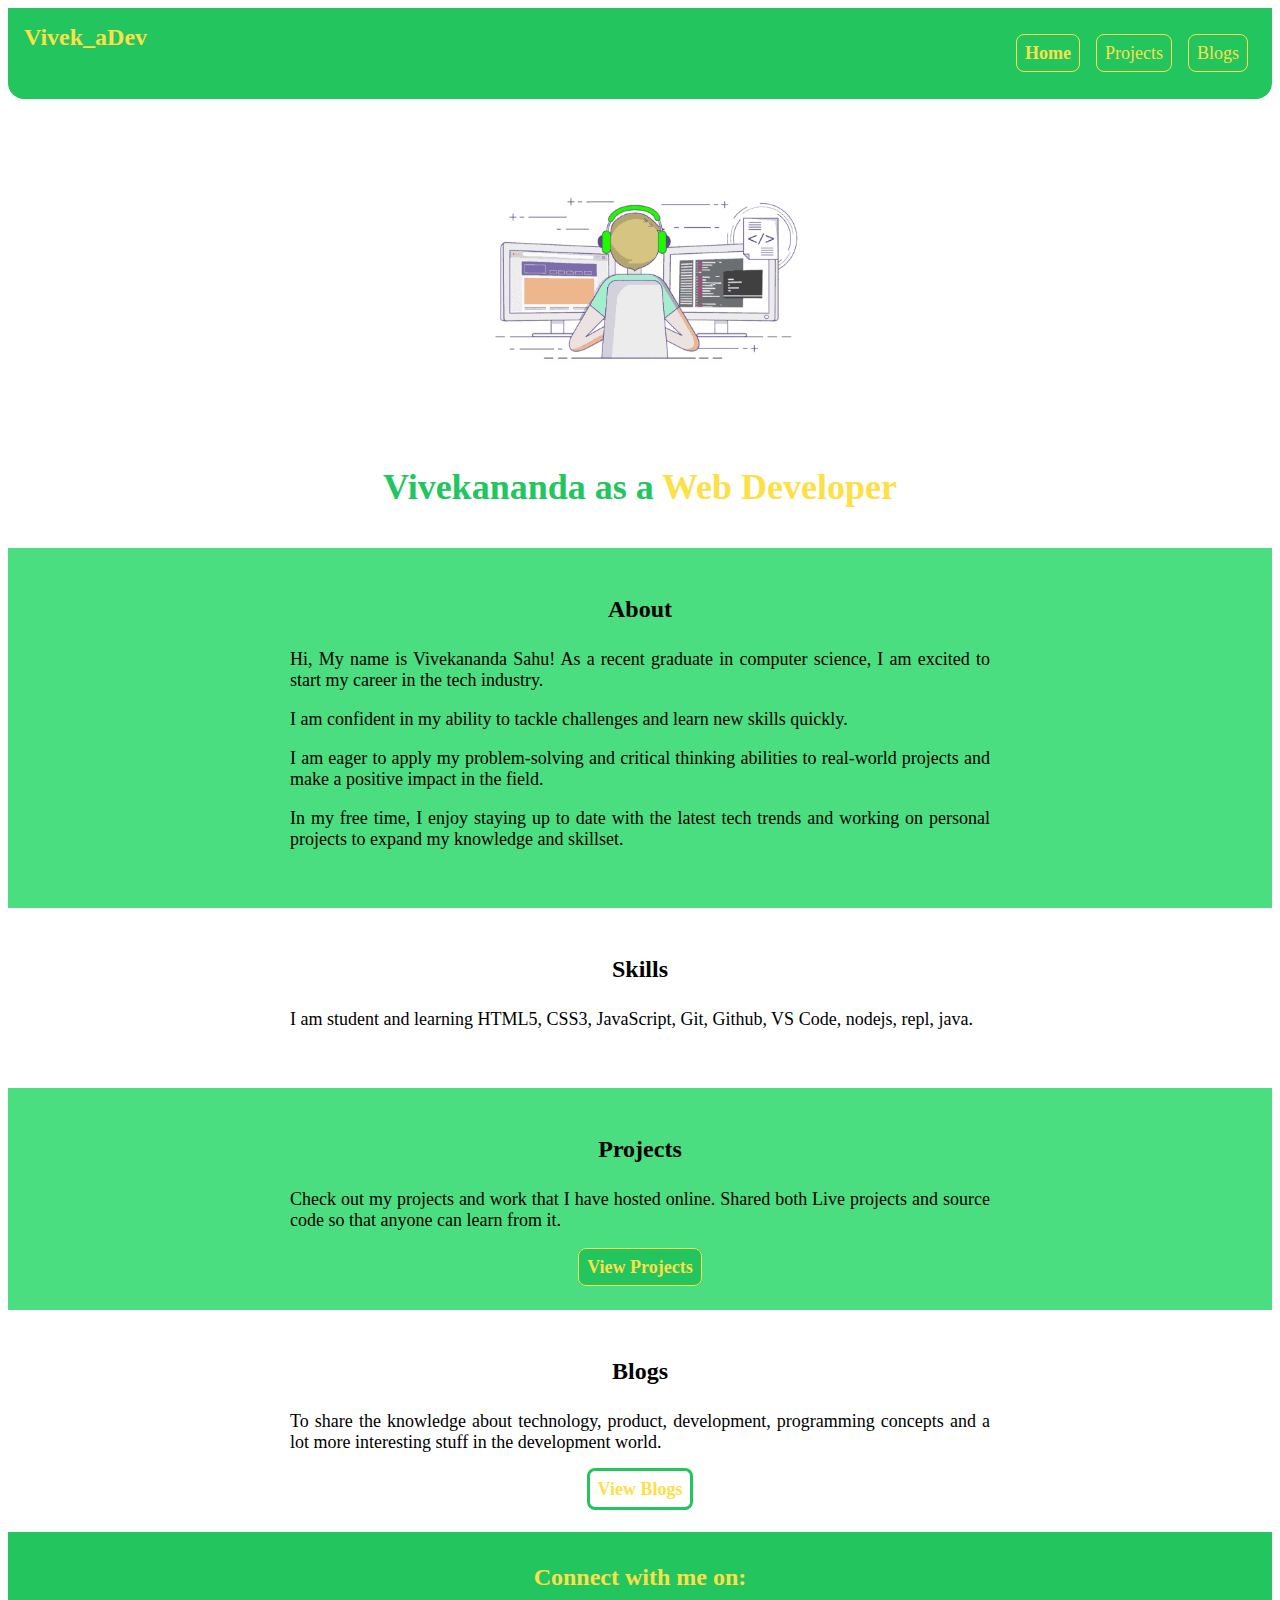
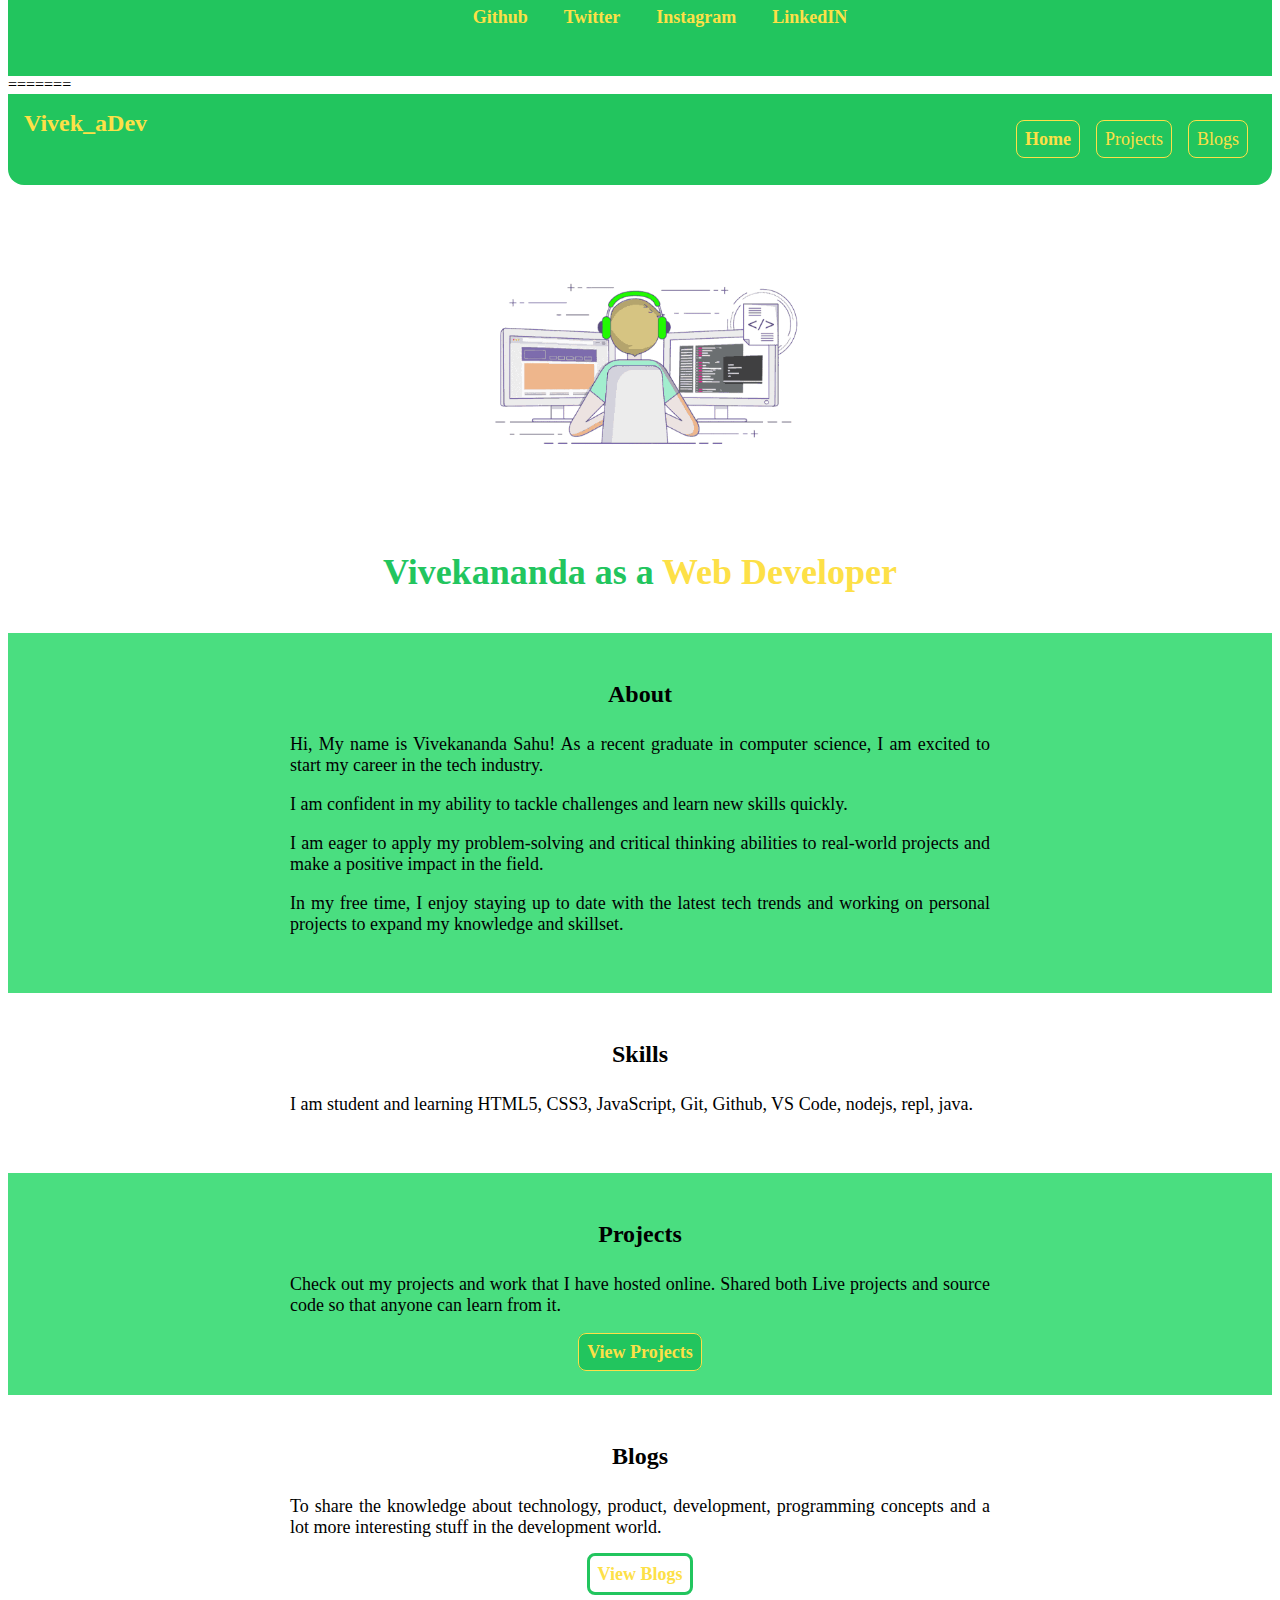
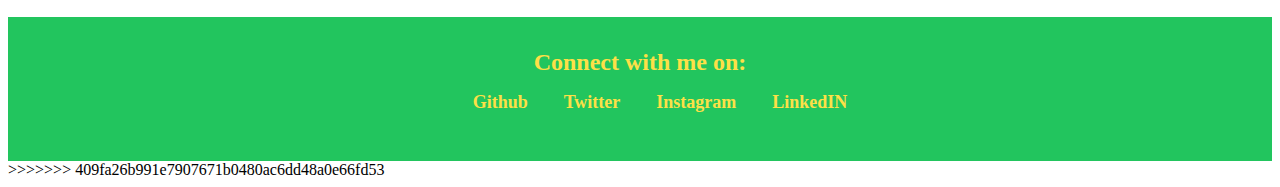
==== commit 43cbe070: "delete head" ====
--- a/index.html
+++ b/index.html
@@ -1,4 +1,3 @@
-<<<<<<< HEAD
 <!DOCTYPE html>
 <html lang="en">
 
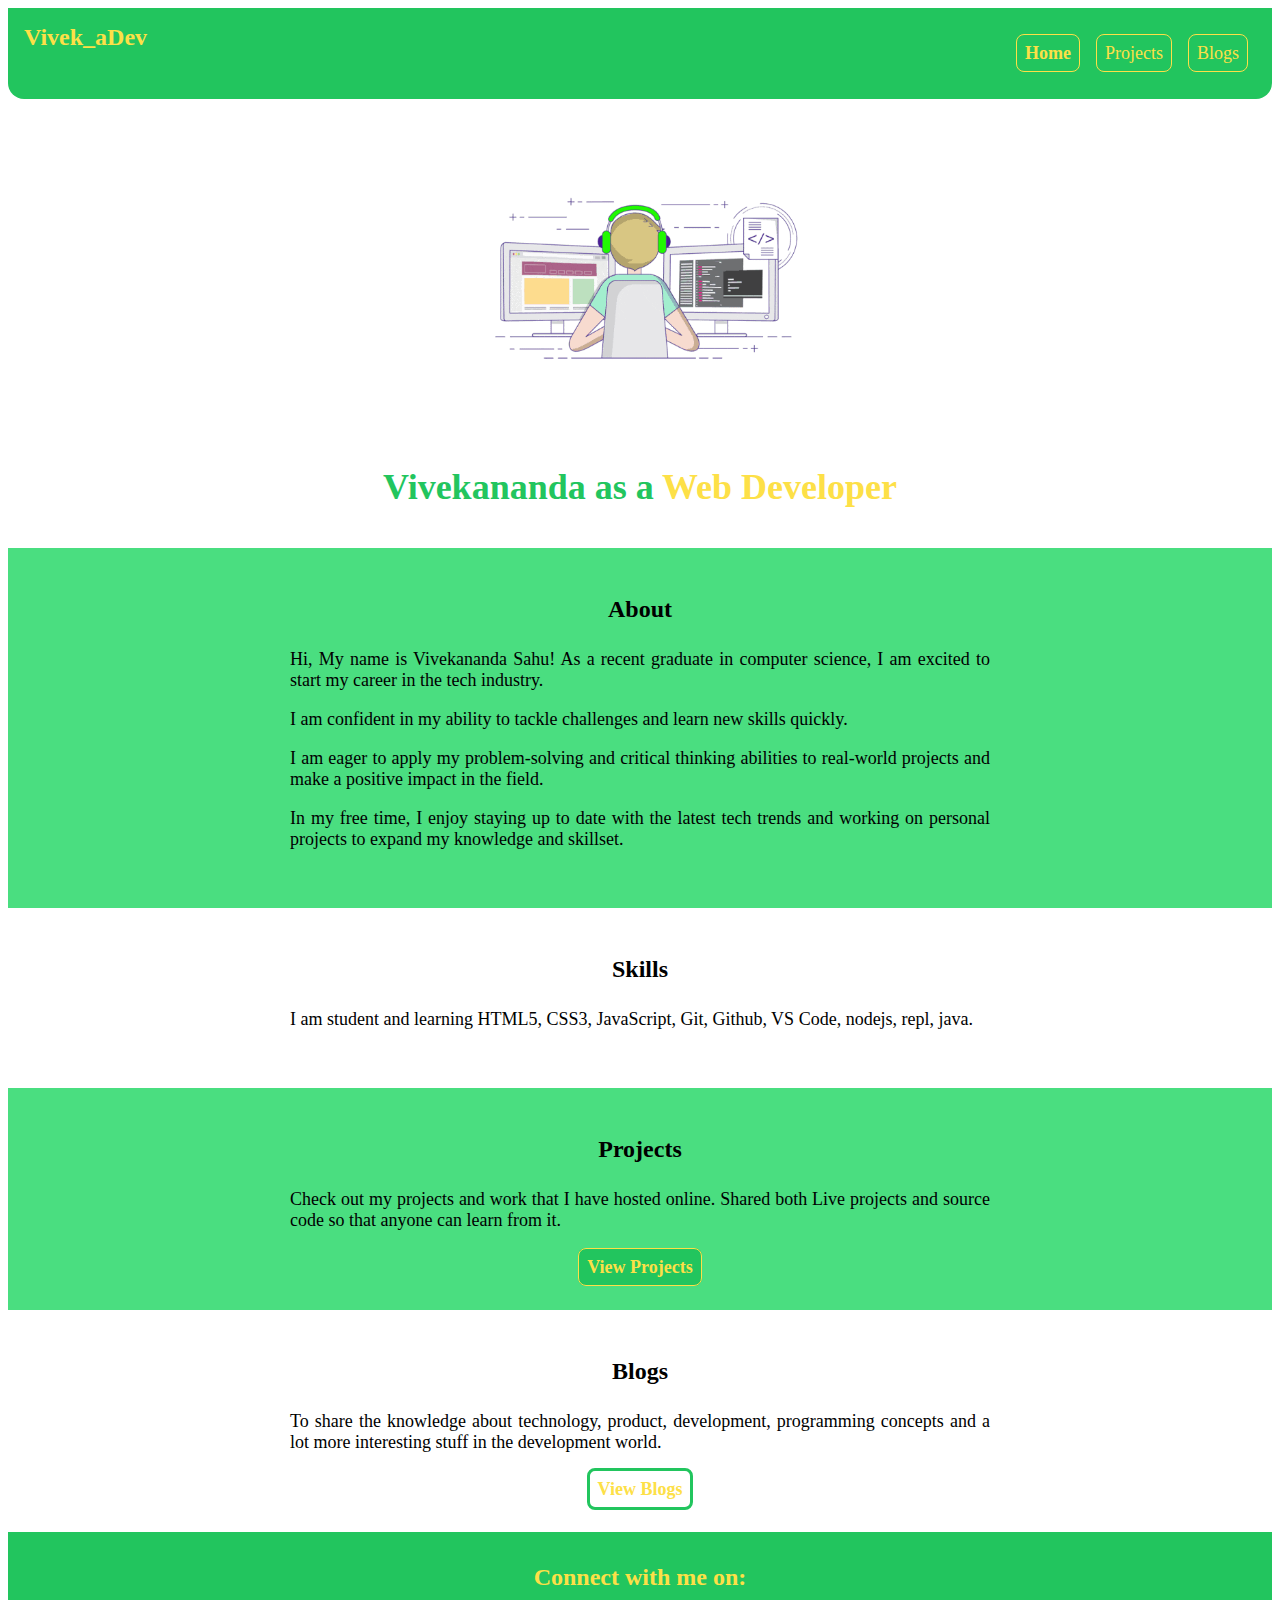
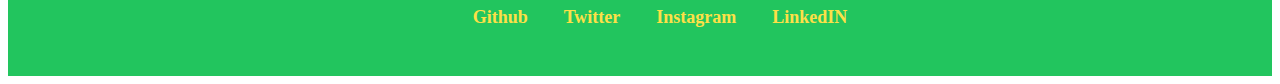
==== commit af25dea7: "delete conflict" ====
--- a/index.html
+++ b/index.html
@@ -104,114 +104,4 @@
     </footer>
 
 </body>
-
-=======
-<!DOCTYPE html>
-<html lang="en">
-
-<head>
-    <meta charset="UTF-8">
-    <meta http-equiv="X-UA-Compatible" content="IE=edge">
-    <meta name="viewport" content="width=device-width, initial-scale=1.0">
-    <title>Vivek_aDev</title>
-    <link rel="stylesheet" href="style.css">
-</head>
-
-<body>
-
-    <!-- Navbar -->
-    <nav class="navigation">
-        <div class="nav-header">Vivek_aDev</div>
-        <div class="nav-pills">
-            <div>
-                <a class="nav-link link-active" href="/">Home</a>
-            </div>
-            <div>
-                <a class="nav-link" href="/projects.html">Projects</a>
-            </div>
-            <div>
-                <a class="nav-link" href="/blogs.html">Blogs</a>
-            </div>
-        </div>
-    </nav>
-
-    <!-- header -->
-    <header class="header">
-        <img class="header-img" src="/images/developer.gif">
-        <h1 class="header-content">Vivekananda as a <span class="header-content-highlight">Web Developer</span>
-        </h1>
-    </header>
-
-
-    <!-- Section  -->
-
-    <!-- About  -->
-    <section class="section  section-grey">
-        <div class="center-container">
-            <div class="center-container section-header">About</div>
-
-            <p>Hi, My name is Vivekananda Sahu! As a recent graduate in computer science, I am excited to start my
-                career in the tech industry.</p>
-            <p>I am confident in my ability to tackle challenges and learn new skills quickly.</p>
-            <p>I am eager to apply my problem-solving and critical thinking abilities to real-world projects and make a
-                positive impact in the field.</p>
-            <p>In my free time, I enjoy staying up to date with the latest tech trends and working on personal projects
-                to expand my knowledge and skillset.</p>
-        </div>
-    </section>
-
-    <!-- Skills  -->
-    <section class="section">
-        <div class="center-container">
-            <div class="center-container section-header">Skills</div>
-
-            <p>I am student and learning HTML5, CSS3, JavaScript, Git, Github, VS Code, nodejs, repl, java.</p>
-
-    </section>
-
-
-    <!-- Projects  -->
-    <section class="section section-grey">
-        <div class="center-container">
-            <div class="center-container section-header">Projects</div>
-
-            <p>Check out my projects and work that I have hosted online. Shared both Live projects and source code so
-                that anyone can learn from it.</p>
-
-        </div>
-        <a class="nav-link link-active" href="/projects.html">View Projects</a>
-    </section>
-
-    <!-- Blogs  -->
-    <section class="section">
-        <div class="center-container">
-            <div class="center-container section-header">Blogs</div>
-
-            <p>To share the knowledge about technology, product, development, programming concepts and a lot more
-                interesting stuff in the development world.</p>
-        </div>
-
-        <a class="link link-secondary" href="/blogs.html">View Blogs</a>
-
-    </section>
-
-    <!-- footer  -->
-    <footer class="footer">
-        <div class="footer-header">Connect with me on: </div>
-
-        <ul class="non-bullet-list">
-            <li class="inline-list"><a class="footer-link" target="_blank"
-                    href="https://github.com/Vivek-aDev">Github</a></li>
-            <li class="inline-list"><a class="footer-link" target="_blank"
-                    href="https://twitter.com/Vivek_aDev">Twitter</a></li>
-            <li class="inline-list"><a class="footer-link" target="_blank"
-                    href="https://www.instagram.com/i_as_vivek/">Instagram</a></li>
-            <li class="inline-list"><a class="footer-link" target="_blank"
-                    href="https://www.linkedin.com/in/vivekasdev/">LinkedIN</a></li>
-        </ul>
-    </footer>
-
-</body>
-
->>>>>>> 409fa26b991e7907671b0480ac6dd48a0e66fd53
 </html>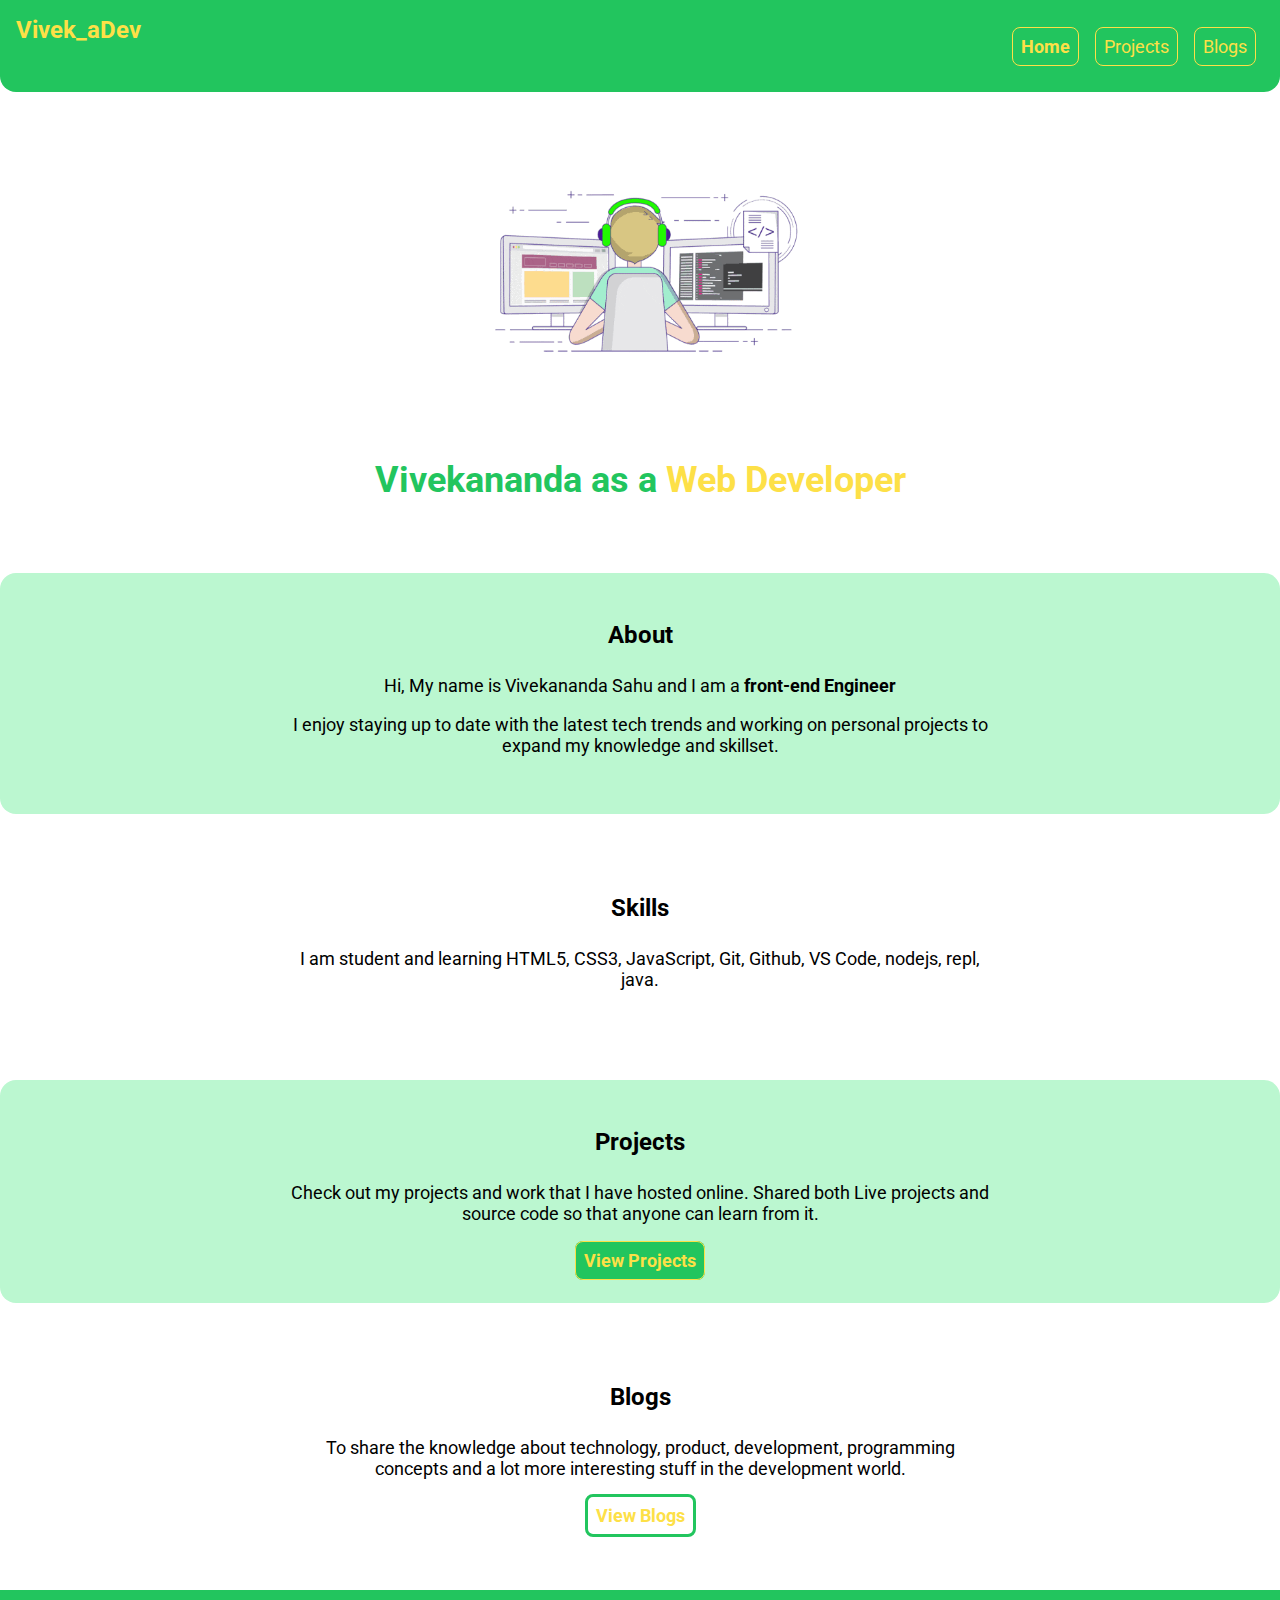
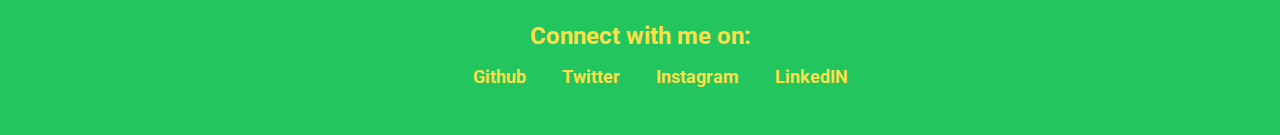
==== commit 3d2d1598: "update" ====
--- a/index.html
+++ b/index.html
@@ -42,13 +42,8 @@
         <div class="center-container">
             <div class="center-container section-header">About</div>
 
-            <p>Hi, My name is Vivekananda Sahu! As a recent graduate in computer science, I am excited to start my
-                career in the tech industry.</p>
-            <p>I am confident in my ability to tackle challenges and learn new skills quickly.</p>
-            <p>I am eager to apply my problem-solving and critical thinking abilities to real-world projects and make a
-                positive impact in the field.</p>
-            <p>In my free time, I enjoy staying up to date with the latest tech trends and working on personal projects
-                to expand my knowledge and skillset.</p>
+            <p>Hi, My name is Vivekananda Sahu and I am a <strong>front-end Engineer</strong></p>
+            <p>I enjoy staying up to date with the latest tech trends and working on personal projects to expand my knowledge and skillset.</p>
         </div>
     </section>
 
--- a/style.css
+++ b/style.css
@@ -1,356 +1,154 @@
-<<<<<<< HEAD
-@import url('https://fonts.googleapis.com/css2?family=Roboto&display=swap');
+@import url("https://fonts.googleapis.com/css2?family=Roboto&display=swap");
 
 body {
-    font-family: 'Roboto', sans-serif;
-    margin: 0px;
-    overflow-x: hidden;
-
+  font-family: "Roboto", sans-serif;
+  margin: 0px;
+  overflow-x: hidden;
 }
 
 p {
-    text-align: justify;
+  text-align: center;
 }
 
 :root {
-    --primary-color: #22c55e;
-    --footer-color: #22c55e;
-    --span-color: #fde047;
-    --section-color: #4ade80;
-
-
-
+  --primary-color: #22c55e;
+  --footer-color: #22c55e;
+  --span-color: #fde047;
+  --section-color: #bbf7d0;
 }
 
 hr {
-    margin: 2rem 0rem;
+  margin: 2rem 0rem;
 }
 
 .fluid-container {
-    padding: 0.5rem 0.5rem;
+  padding: 0.5rem 0.5rem;
 }
 
 .center-container {
-    max-width: 700px;
-    padding: 0.5rem 0.5rem;
-    margin: auto;
-    display: block;
+  max-width: 700px;
+  padding: 0.5rem 0.5rem;
+  margin: auto;
+  display: block;
 }
 
 .link {
-    text-decoration: none;
-    padding: 0.5rem 0.5rem;
-    font-size: large;
-    font-weight: bolder;
-
+  text-decoration: none;
+  padding: 0.5rem 0.5rem;
+  font-size: large;
+  font-weight: bolder;
 }
 
 .link-primary {
-    background-color: #FBBF24;
-    color: var(--span-color);
-    border-radius: 0.5rem;
-
+  background-color: #fbbf24;
+  color: var(--span-color);
+  border-radius: 0.5rem;
 }
 
 .link-secondary {
-    color: var(--span-color);
-    border: solid var(--primary-color);
-    border-radius: 0.5rem;
+  color: var(--span-color);
+  border: solid var(--primary-color);
+  border-radius: 0.5rem;
 }
 
-
 .inline-list {
-    display: inline;
-    padding: 1rem 1rem;
+  display: inline;
+  padding: 1rem 1rem;
 }
 
 .navigation {
-    padding: 1rem;
-    background-color: var(--primary-color);
-    color: var(--span-color);
-    font-size: large;
-    border-bottom-left-radius: 1rem;
-    border-bottom-right-radius: 1rem;
-    display: flex;
-    flex-wrap: wrap;
-    justify-content: space-between;
-    align-items: center;
+  padding: 1rem;
+  background-color: var(--primary-color);
+  color: var(--span-color);
+  font-size: large;
+  border-bottom-left-radius: 1rem;
+  border-bottom-right-radius: 1rem;
+  display: flex;
+  flex-wrap: wrap;
+  justify-content: space-between;
+  align-items: center;
 }
 
 .nav-header {
-    font-weight: bolder;
-    font-size: x-large;
-    margin-bottom: 2rem;
+  font-weight: bolder;
+  font-size: x-large;
+  margin-bottom: 2rem;
 }
 
 .nav-pills {
-    display: flex;
-    justify-content: center;
+  display: flex;
+  justify-content: center;
 }
 
 .nav-link {
-    background-color: var(--primary-color);
-    color: var(--span-color);
-    border: 1px solid var(--span-color);
-    padding: 0.5rem 0.5rem;
-    text-decoration: none;
-    border-radius: 0.5rem;
-    margin: 0.5rem;
-
+  background-color: var(--primary-color);
+  color: var(--span-color);
+  border: 1px solid var(--span-color);
+  padding: 0.5rem 0.5rem;
+  text-decoration: none;
+  border-radius: 0.5rem;
+  margin: 0.5rem;
 }
 
 .link-active {
-    font-weight: bolder;
-    font-size: large;
-
+  font-weight: bolder;
+  font-size: large;
 }
 
 .header {
-    padding: 1rem 1rem;
-    font-size: large;
-    font-weight: bolder;
-    text-align: center;
-
+  padding: 1rem 1rem;
+  font-size: large;
+  font-weight: bolder;
+  text-align: center;
 }
 
 .header-img {
-    max-width: 350px;
-    display: block;
-    padding: 2rem;
-    margin: auto;
+  max-width: 350px;
+  display: block;
+  padding: 2rem;
+  margin: auto;
 }
 
 .header-content {
-
-    color: var(--primary-color);
-
+  color: var(--primary-color);
 }
 
 .header-content-highlight {
-
-    color: var(--span-color);
-
-
-
+  color: var(--span-color);
 }
 
 .section {
-    padding: 2rem;
-    font-size: large;
-    text-align: center;
-
+  padding: 2rem;
+  margin: 2rem 0;
+  border-radius: 1rem;
+  font-size: large;
+  text-align: center;
 }
 
-
-
-
 .section-grey {
-    background-color: var(--section-color);
+  background-color: var(--section-color);
 }
 
 .section-header {
-
-    font-size: x-large;
-    font-weight: bolder;
-
+  font-size: x-large;
+  font-weight: bolder;
 }
 
 .footer {
-    background-color: var(--footer-color);
-    color: var(--span-color);
-    padding: 2rem 1rem;
-    text-align: center;
+  background-color: var(--footer-color);
+  color: var(--span-color);
+  padding: 2rem 1rem;
+  text-align: center;
 }
 
 .footer-header {
-
-    font-size: x-large;
-    font-weight: bolder;
+  font-size: x-large;
+  font-weight: bolder;
 }
 
 .footer-link {
-    color: var(--span-color);
-    font-weight: bolder;
-    text-decoration: none;
-    font-size: large;
-
-
-=======
-@import url('https://fonts.googleapis.com/css2?family=Roboto&display=swap');
-
-body {
-    font-family: 'Roboto', sans-serif;
-    margin: 0px;
-    overflow-x: hidden;
-
+  color: var(--span-color);
+  font-weight: bolder;
+  text-decoration: none;
+  font-size: large;
 }
-
-p {
-    text-align: justify;
-}
-
-:root {
-    --primary-color: #22c55e;
-    --footer-color: #22c55e;
-    --span-color: #fde047;
-    --section-color: #4ade80;
-
-
-
-}
-
-hr {
-    margin: 2rem 0rem;
-}
-
-.fluid-container {
-    padding: 0.5rem 0.5rem;
-}
-
-.center-container {
-    max-width: 700px;
-    padding: 0.5rem 0.5rem;
-    margin: auto;
-    display: block;
-}
-
-.link {
-    text-decoration: none;
-    padding: 0.5rem 0.5rem;
-    font-size: large;
-    font-weight: bolder;
-
-}
-
-.link-primary {
-    background-color: #FBBF24;
-    color: var(--span-color);
-    border-radius: 0.5rem;
-
-}
-
-.link-secondary {
-    color: var(--span-color);
-    border: solid var(--primary-color);
-    border-radius: 0.5rem;
-}
-
-
-.inline-list {
-    display: inline;
-    padding: 1rem 1rem;
-}
-
-.navigation {
-    padding: 1rem;
-    background-color: var(--primary-color);
-    color: var(--span-color);
-    font-size: large;
-    border-bottom-left-radius: 1rem;
-    border-bottom-right-radius: 1rem;
-    display: flex;
-    flex-wrap: wrap;
-    justify-content: space-between;
-    align-items: center;
-}
-
-.nav-header {
-    font-weight: bolder;
-    font-size: x-large;
-    margin-bottom: 2rem;
-}
-
-.nav-pills {
-    display: flex;
-    justify-content: center;
-}
-
-.nav-link {
-    background-color: var(--primary-color);
-    color: var(--span-color);
-    border: 1px solid var(--span-color);
-    padding: 0.5rem 0.5rem;
-    text-decoration: none;
-    border-radius: 0.5rem;
-    margin: 0.5rem;
-
-}
-
-.link-active {
-    font-weight: bolder;
-    font-size: large;
-
-}
-
-.header {
-    padding: 1rem 1rem;
-    font-size: large;
-    font-weight: bolder;
-    text-align: center;
-
-}
-
-.header-img {
-    max-width: 350px;
-    display: block;
-    padding: 2rem;
-    margin: auto;
-}
-
-.header-content {
-
-    color: var(--primary-color);
-
-}
-
-.header-content-highlight {
-
-    color: var(--span-color);
-
-
-
-}
-
-.section {
-    padding: 2rem;
-    font-size: large;
-    text-align: center;
-
-}
-
-
-
-
-.section-grey {
-    background-color: var(--section-color);
-}
-
-.section-header {
-
-    font-size: x-large;
-    font-weight: bolder;
-
-}
-
-.footer {
-    background-color: var(--footer-color);
-    color: var(--span-color);
-    padding: 2rem 1rem;
-    text-align: center;
-}
-
-.footer-header {
-
-    font-size: x-large;
-    font-weight: bolder;
-}
-
-.footer-link {
-    color: var(--span-color);
-    font-weight: bolder;
-    text-decoration: none;
-    font-size: large;
-
-
->>>>>>> 409fa26b991e7907671b0480ac6dd48a0e66fd53
-}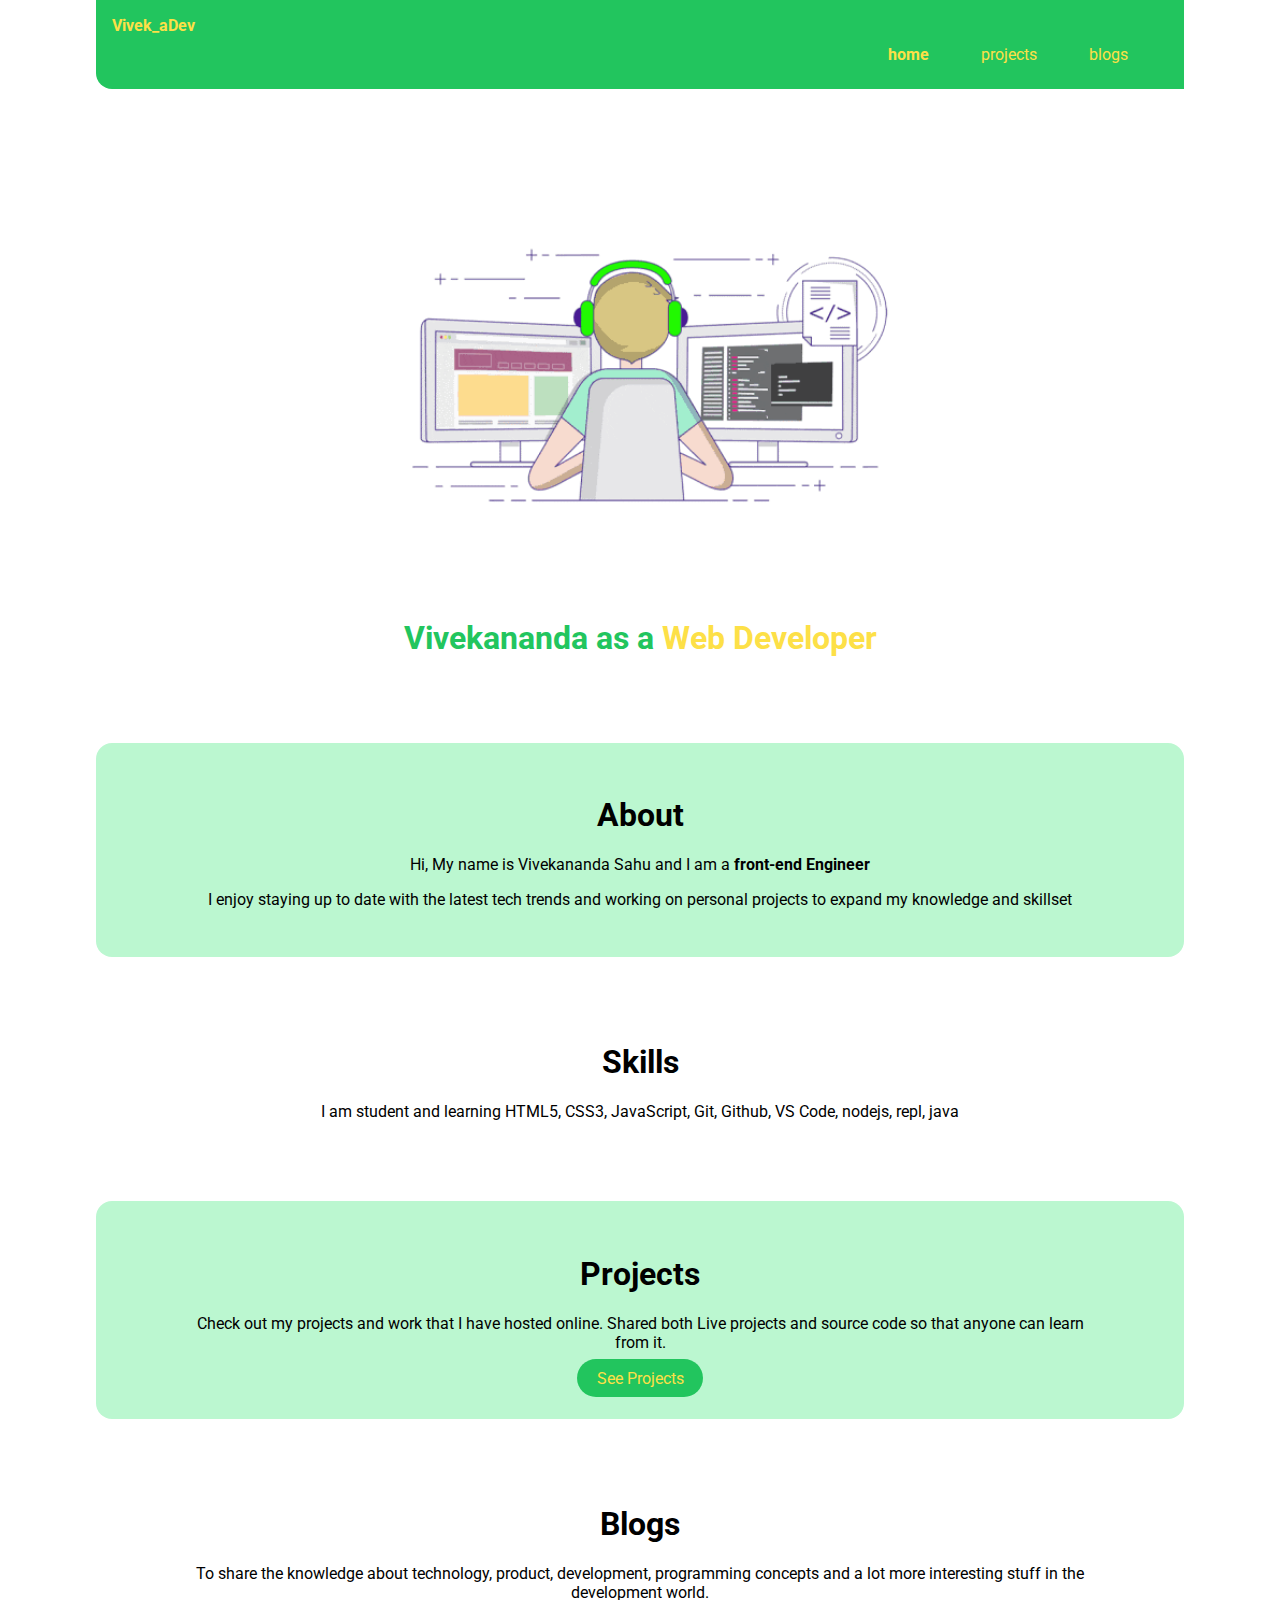
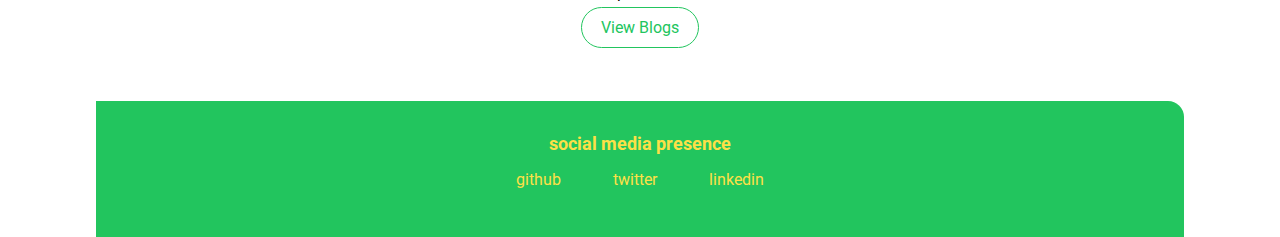
==== commit b1a01071: "update: changed the style" ====
--- a/index.html
+++ b/index.html
@@ -1,102 +1,116 @@
 <!DOCTYPE html>
 <html lang="en">
+  <head>
+    <meta charset="UTF-8" />
+    <meta http-equiv="X-UA-Compatible" content="IE=edge" />
+    <meta name="viewport" content="width=device-width, initial-scale=1.0" />
+    <link rel="stylesheet" href="/styles/style.css" />
+    <title>Vivek_aDev</title>
+    <link rel="shortcut icon" href="/favicon_io/favicon-32x32.png" type="image/x-icon">
+  </head>
 
-<head>
-    <meta charset="UTF-8">
-    <meta http-equiv="X-UA-Compatible" content="IE=edge">
-    <meta name="viewport" content="width=device-width, initial-scale=1.0">
-    <title>Vivek_aDev</title>
-    <link rel="stylesheet" href="style.css">
-</head>
-
-<body>
-
+  <body>
     <!-- Navbar -->
-    <nav class="navigation">
-        <div class="nav-header">Vivek_aDev</div>
-        <div class="nav-pills">
-            <div>
-                <a class="nav-link link-active" href="/">Home</a>
-            </div>
-            <div>
-                <a class="nav-link" href="/projects.html">Projects</a>
-            </div>
-            <div>
-                <a class="nav-link" href="/blogs.html">Blogs</a>
-            </div>
-        </div>
+    <nav class="navigation container">
+      <div class="nav-brand"><a href="/">Vivek_aDev</a></div>
+      <ul class="list-non-bullet nav-pills">
+        <li class="list-item-inline">
+          <a class="link link-active" href="/">home</a>
+        </li>
+        <li class="list-item-inline">
+          <a class="link" href="/projects.html">projects</a>
+        </li>
+        <li class="list-item-inline">
+          <a class="link" href="/blogs.html">blogs</a>
+        </li>
+      </ul>
     </nav>
 
     <!-- header -->
-    <header class="header">
-        <img class="header-img" src="/images/developer.gif">
-        <h1 class="header-content">Vivekananda as a <span class="header-content-highlight">Web Developer</span>
-        </h1>
+    <header class="hero">
+      <img class="hero-img" src="/images/developer.gif" />
+      <h1 class="hero-heading">
+        Vivekananda as a <span class="heading-inverted"> Web Developer</span>
+      </h1>
     </header>
-
 
     <!-- Section  -->
 
     <!-- About  -->
-    <section class="section  section-grey">
-        <div class="center-container">
-            <div class="center-container section-header">About</div>
-
-            <p>Hi, My name is Vivekananda Sahu and I am a <strong>front-end Engineer</strong></p>
-            <p>I enjoy staying up to date with the latest tech trends and working on personal projects to expand my knowledge and skillset.</p>
-        </div>
+    <section class="section grey">
+      <div class="container container-center">
+        <h1>About</h1>
+        <p>
+          Hi, My name is Vivekananda Sahu and I am a
+          <strong>front-end Engineer</strong>
+        </p>
+        <p>
+          I enjoy staying up to date with the latest tech trends and working on
+          personal projects to expand my knowledge and skillset
+        </p>
+      </div>
     </section>
 
     <!-- Skills  -->
     <section class="section">
-        <div class="center-container">
-            <div class="center-container section-header">Skills</div>
-
-            <p>I am student and learning HTML5, CSS3, JavaScript, Git, Github, VS Code, nodejs, repl, java.</p>
-
+      <div class="container container-center">
+        <h1>Skills</h1>
+        <p>
+          I am student and learning HTML5, CSS3, JavaScript, Git, Github, VS
+          Code, nodejs, repl, java
+        </p>
+      </div>
     </section>
 
-
     <!-- Projects  -->
-    <section class="section section-grey">
-        <div class="center-container">
-            <div class="center-container section-header">Projects</div>
-
-            <p>Check out my projects and work that I have hosted online. Shared both Live projects and source code so
-                that anyone can learn from it.</p>
-
-        </div>
-        <a class="nav-link link-active" href="/projects.html">View Projects</a>
+    <section class="section grey">
+      <div class="container container-center">
+        <h1>Projects</h1>
+        <p>
+          Check out my projects and work that I have hosted online. Shared both
+          Live projects and source code so that anyone can learn from it.
+        </p>
+        <a class="link link-primary" href="/projects.html">See Projects</a>
+      </div>
     </section>
 
     <!-- Blogs  -->
     <section class="section">
-        <div class="center-container">
-            <div class="center-container section-header">Blogs</div>
-
-            <p>To share the knowledge about technology, product, development, programming concepts and a lot more
-                interesting stuff in the development world.</p>
-        </div>
-
+      <div class="container container-center">
+        <h1>Blogs</h1>
+        <p>
+          To share the knowledge about technology, product, development,
+          programming concepts and a lot more interesting stuff in the
+          development world.
+        </p>
         <a class="link link-secondary" href="/blogs.html">View Blogs</a>
-
+      </div>
     </section>
 
     <!-- footer  -->
     <footer class="footer">
-        <div class="footer-header">Connect with me on: </div>
-
-        <ul class="non-bullet-list">
-            <li class="inline-list"><a class="footer-link" target="_blank"
-                    href="https://github.com/Vivek-aDev">Github</a></li>
-            <li class="inline-list"><a class="footer-link" target="_blank"
-                    href="https://twitter.com/Vivek_aDev">Twitter</a></li>
-            <li class="inline-list"><a class="footer-link" target="_blank"
-                    href="https://www.instagram.com/i_as_vivek/">Instagram</a></li>
-            <li class="inline-list"><a class="footer-link" target="_blank"
-                    href="https://www.linkedin.com/in/vivekasdev/">LinkedIN</a></li>
-        </ul>
+      <div class="footer-header">social media presence</div>
+      <ul class="social-links list-non-bullet">
+        <li class="list-item-inline">
+          <a class="link" href="https://github.com/Vivek-aDev" target="_blank">
+            github
+          </a>
+        </li>
+        <li class="list-item-inline">
+          <a class="link" href="https://twitter.com/Vivek_aDev" target="_blank">
+            twitter
+          </a>
+        </li>
+        <li class="list-item-inline">
+          <a
+            class="link"
+            href="https://www.linkedin.com/in/vivekasdev/"
+            target="_blank"
+          >
+            linkedin
+          </a>
+        </li>
+      </ul>
     </footer>
-
-</body>
-</html>+  </body>
+</html>
--- a/styles/style.css
+++ b/styles/style.css
@@ -0,0 +1,211 @@
+@import url("https://fonts.googleapis.com/css2?family=Roboto&display=swap");
+
+:root {
+  --primary-color: #22c55e;
+  --off-yellow: #fde047;
+  --light-gray: #bbf7d0;
+}
+
+body {
+  font-family: "Roboto", sans-serif;
+  margin: 0px auto;
+  max-width: 85%;
+  width: 100%;
+}
+
+hr {
+  margin: 2rem 0rem;
+}
+
+/** spaces **/
+
+.margin-md {
+  margin: 2rem;
+}
+
+/** container **/
+.container {
+  padding: 0rem 1rem;
+}
+
+.container-center {
+  max-width: 900px;
+  width: 100%;
+  margin: auto;
+}
+
+/** links **/
+.link {
+  box-sizing: border-box;
+  text-decoration: none;
+  padding: 0.5rem 1rem;
+}
+
+.link-primary {
+  max-width: 140px;
+  padding: 0.6rem 1.2rem;
+  background-color: var(--primary-color);
+  color: var(--off-yellow);
+  margin: 1rem auto;
+  border-radius: 2rem;
+}
+
+.link-secondary {
+  max-width: 140px;
+  margin: 1rem;
+  padding: 0.6rem 1.2rem;
+  border-radius: 2rem;
+  border: 1px solid var(--primary-color);
+  color: var(--primary-color);
+}
+
+/** look into BEM naming convention for CSS **/
+
+/** lists **/
+
+.list-non-bullet {
+  list-style: none;
+  padding-inline-start: 0px;
+}
+
+.list-item-inline {
+  display: inline;
+  padding: 0rem 0.5rem;
+}
+
+/** navigation **/
+
+.navigation {
+  background-color: var(--primary-color);
+  color: var(--off-yellow);
+  padding: 1rem;
+  border-bottom-left-radius: 1rem;
+}
+
+.navigation .nav-brand {
+  font-weight: bold;
+}
+
+.nav-brand a {
+  text-decoration: none;
+  color: inherit;
+}
+
+.navigation .nav-pills {
+  text-align: right;
+  margin: 0.6rem 1rem;
+}
+
+.navigation .link {
+  color: var(--off-yellow);
+}
+
+.navigation .link-active {
+  font-weight: bold;
+}
+
+/** header **/
+
+.hero {
+  padding: 2rem;
+  padding-top: 5rem;
+}
+
+.hero .hero-img {
+  max-width: 80%;
+  width: 550px;
+  display: block;
+  margin: auto;
+}
+
+.hero .hero-heading {
+  text-align: center;
+  padding-top: 1rem;
+  color: var(--primary-color);
+}
+
+.hero .hero-heading .heading-inverted {
+  color: var(--off-yellow);
+}
+
+/** sections **/
+
+.section {
+  padding: 2rem;
+  margin: 2rem 0;
+  border-radius: 1rem;
+  text-align: center;
+}
+
+.section h1 {
+  text-align: center;
+}
+
+.grey {
+  background-color: var(--light-gray);
+}
+
+/** footers **/
+
+.footer {
+  background-color: var(--primary-color);
+  padding: 2rem 1rem;
+  text-align: center;
+  color: var(--off-yellow);
+  border-top-right-radius: 1rem;
+}
+
+.footer .link {
+  color: var(--off-yellow);
+}
+
+.footer .footer-header {
+  font-weight: bold;
+  font-size: large;
+}
+
+.footer ul {
+  padding-inline-start: 0px;
+}
+
+/** projects **/
+.showcase-list {
+  /* padding: 2rem; */
+  padding: 2rem;
+  border-radius: 1rem;
+  text-align: center;
+  margin: 3rem auto;
+}
+.showcase-list h1 {
+  margin: 0.5rem;
+}
+
+.showcase-list p {
+  padding-bottom: 1rem;
+}
+
+/** blogs **/
+
+.showcase-blog {
+  padding-bottom: 6rem;
+}
+
+@media (max-width: 900px) {
+  body {
+    max-width: 95%;
+    width: 100%;
+  }
+
+  .list-item-inline {
+    display: inline;
+    padding: 0rem;
+  }
+
+  .container-center {
+    width: auto;
+  }
+
+  .link-primary {
+    display: block;
+  }
+}
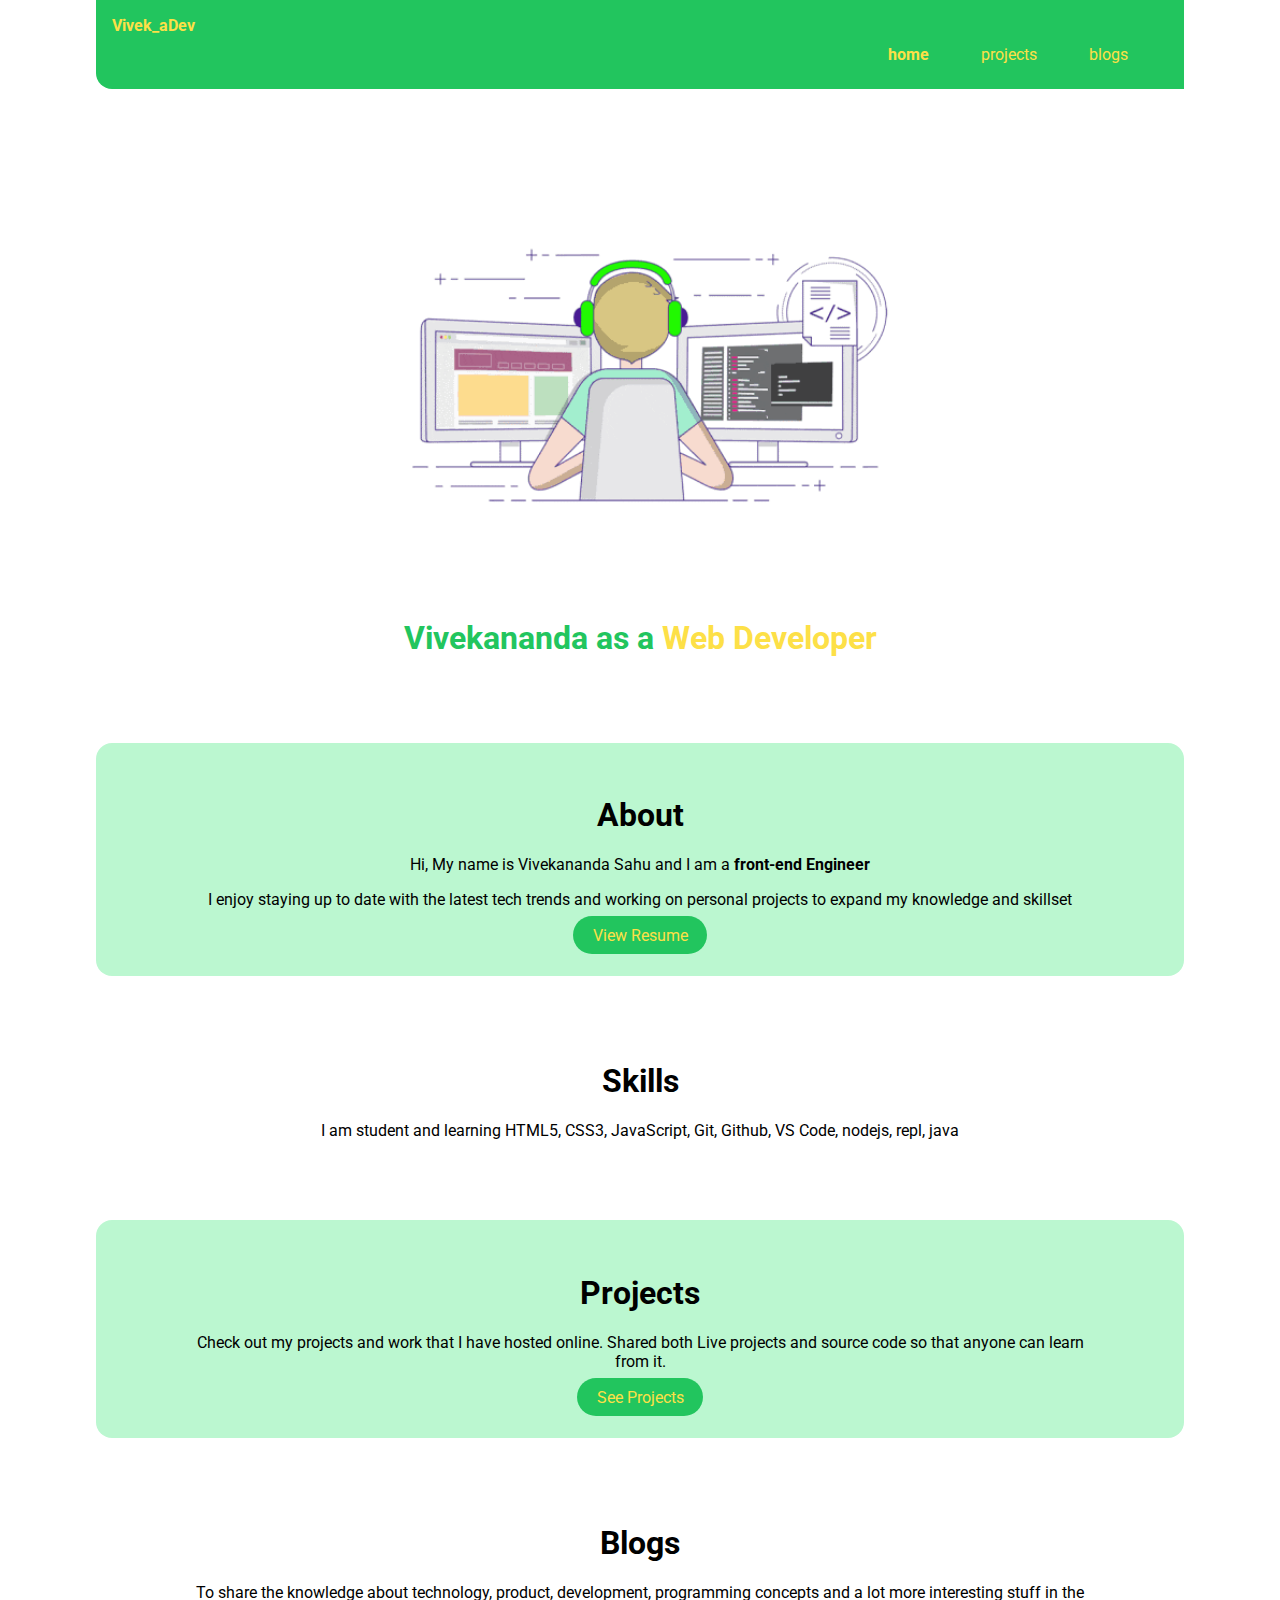
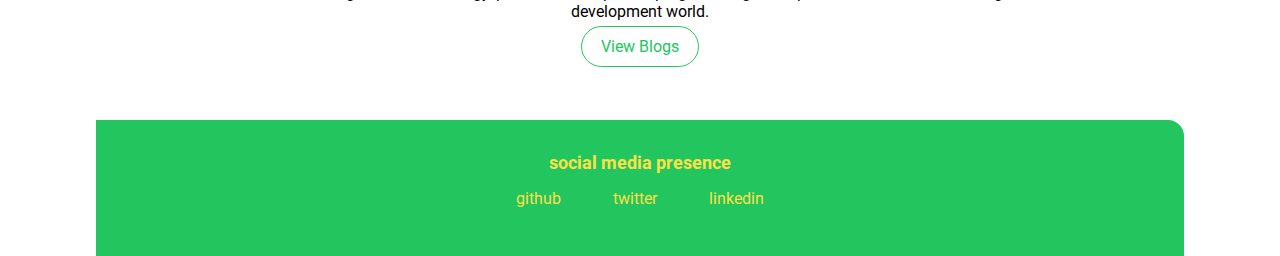
==== commit ac02d4b5: "update : context" ====
--- a/index.html
+++ b/index.html
@@ -48,6 +48,7 @@
           I enjoy staying up to date with the latest tech trends and working on
           personal projects to expand my knowledge and skillset
         </p>
+        <a class="link link-primary" href="https://drive.google.com/file/d/15IpP6XOXR-e9THHIiCt_EMn6E1h874et/view?usp=sharing" target="_blank">View Resume</a>
       </div>
     </section>
 
